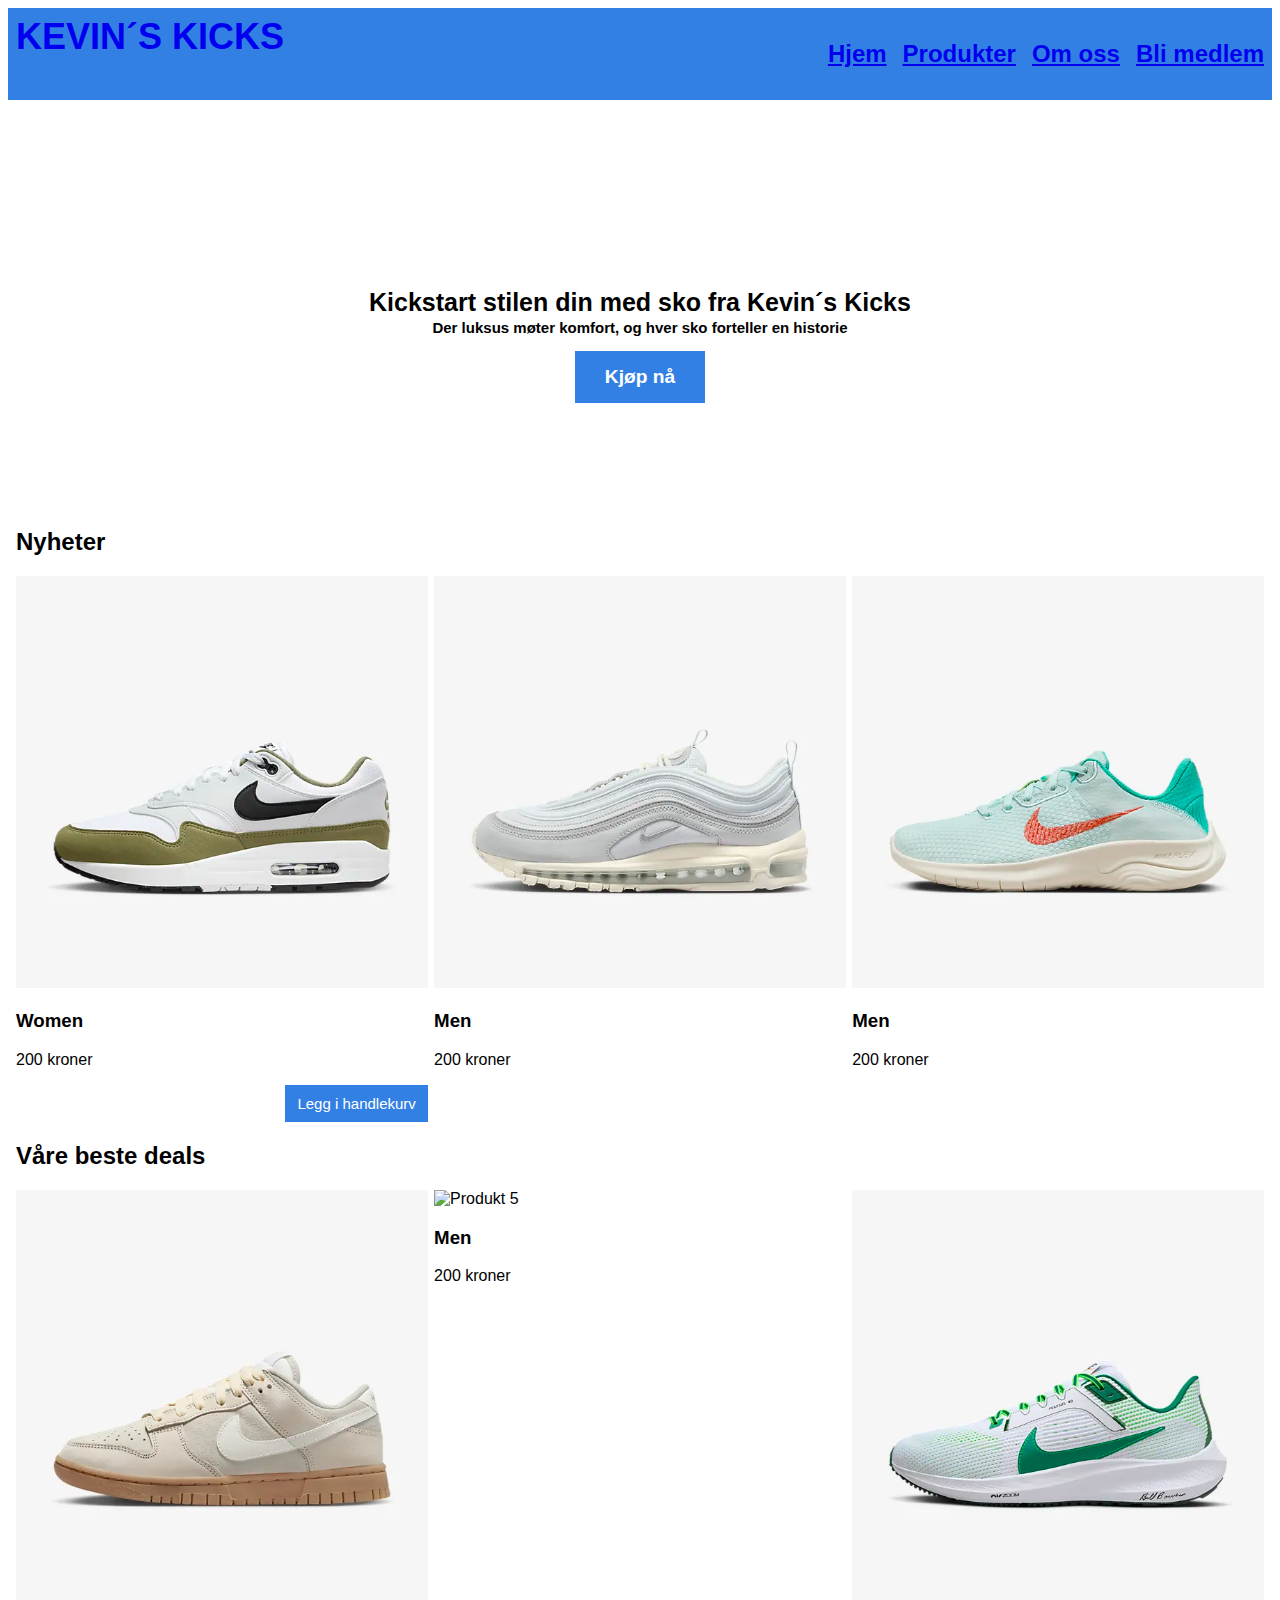
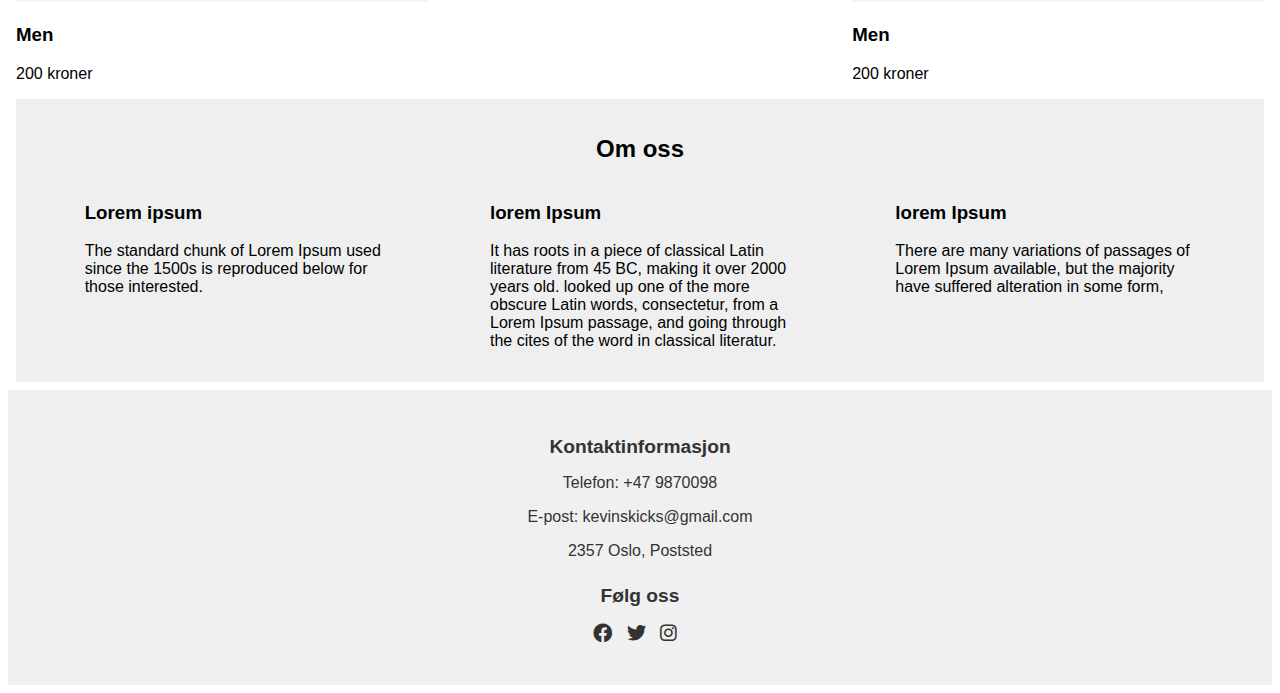
==== index.html @ 60a253ff "til nå" ====
<!DOCTYPE html>
<html lang="en">
    <head>
        <meta charset="UTF-8">
        <meta name="viewport" content="width=device-width, initial-scale=1.0">
        <link rel="stylesheet" href="https://necolas.github.io/normalize.css/8.0.1/normalize.css" type="text/css">
        <link rel="stylesheet" href="css/style.css" type="text/css">
        <link href="css/font/css/fontawesome.css" rel="stylesheet">
        <link href="css/font/css/brands.css" rel="stylesheet">
        <link href="css/font/css/solid.css" rel="stylesheet">
        <link rel="stylesheet" href="css/style.css" type="text/css">

        <title>KEVIN´S KICKS</title>
    </head>
    <body>
        <div id="grid-container">
        <header>
            <nav>
                <a href="index.html" id="logo">KEVIN´S KICKS</a>
                <div>
                <i class="fa-solid fa-shopping-cart"></i>
                <i class="fa-solid fa-magnifying-glass"></i>
                <i id="ham" class="fa-solid fa-bars"></i>
                </div>
                <ul class="navbar">
                    <li><a href="index.html">Hjem</a></li>
                    <li><a href="products.html">Produkter</a></li>
                    <li><a href="#om-oss">Om oss</a></li>
                    <li><a href="påmeldingsside.html">Bli medlem</a></li>

                </ul>
            </nav>           
        </header>
        <main>
            <section class="banner">
                <h1>Kickstart stilen din med sko fra Kevin´s Kicks</h1>
                <p> Der luksus møter komfort, og hver sko forteller en historie</p>
                <a href="products.html" class="shop-now-button">Kjøp nå</a>
            </section>
            <section class="default-flex">
                <h2>Nyheter</h2>
                <article>
                    <img src="img/grønnhvit.webp" alt="Produkt 1">
                    <h3>Women</h3>
                    <p>200 kroner</p>
                    <a href="#" id="add-to-cart">Legg i handlekurv</a>
                </article>
                <article>
                    <img src="img/hvitesko.webp" alt="Produkt 2">
                    <h3>Men</h3>
                    <p>200 kroner</p>
                </article>
                <article>
                    <img src="img/turkise sko.webp" alt="Produkt 3">
                    <h3>Men</h3>
                    <p>200 kroner</p>
                </article>
                <h2>Våre beste deals</h2>
                <article>
                    <img src="img/beigesko.webp" alt="Produkt 4">
                    <h3>Men</h3>
                    <p>200 kroner</p>
                </article>
                <article>
                    <img src="img/blåsko.webp" alt="Produkt 5">
                    <h3>Men</h3>
                    <p>200 kroner</p>
                </article>
                <article>
                    <img src="img/grønnhvitesko.webp" alt="Produkt 6">
                    <h3>Men</h3>
                    <p>200 kroner</p>
                </article>
             </section>
                <section id="om-oss">
                <h2>Om oss</h2>
                <article>
                    <h3>Lorem ipsum</h3>
                    <p>The standard chunk of Lorem Ipsum used since the 1500s is reproduced below for those interested. </p>
                </article>
                <article>
                    <h3>lorem Ipsum</h3>
                    <p> It has roots in a piece of classical Latin literature from 45 BC, making it over 2000 years old. looked up one of the more obscure Latin words, consectetur, from a Lorem Ipsum passage, and going through the cites of the word in classical literatur. </p>
                </article>
                <article>
                    <h3>lorem Ipsum</h3>
                    <p>There are many variations of passages of Lorem Ipsum available, but the majority have suffered alteration in some form,</p>                
                </article>
             </section>

        </main>
        <footer>
            <section>
                <h4>Kontaktinformasjon</h4>
                <p>Telefon: +47 9870098</p>
                <p>E-post: kevinskicks@gmail.com</p>
                <p>2357 Oslo, Poststed</p>
            </section>
            <section>
                <h4>Følg oss</h4>
                <ul class="social-media-icons">
                    <li><a href="#" target="#"><i class="fab fa-facebook"></i></a></li>
                    <li><a href="#" target="#"><i class="fab fa-twitter"></i></a></li>
                    <li><a href="#" target="#"><i class="fab fa-instagram"></i></a></li>
                </ul>
            </section>
        
        </footer>
        </div> 
        <script>
            let x= document.querySelector(".navbar")

            document.getElementById("ham").addEventListener("click", (e) =>{
                if (x.className =="navbar"){
                    x.className += " responsive";
                } else { 
                    x.className = "navbar"
                }
            })

          
        </script>
    </body>
</html>
---- css/style.css ----
body{
    font-family: Arial, Helvetica, sans-serif;
    background-color: #ffffff;

}

#grid-container{
    display: grid;
    grid-template-areas: "header" "main" "footer";
}

header, main, footer{
    padding: 0.5rem;
}

header{
    font-size: 1.5rem;
    font-weight: 600;
    grid-area: header;
    background-color: #3380e4;
    
}

header nav{
    display: flex;
    justify-content: space-between;
    position: relative;
}

header nav div{
    display: flex;
    gap: 1rem;
}


.banner {
    padding: 0rem;
    color:black;
    font-weight: bolder;
    text-align: center;
    padding: 50px;
    background-image: url("/Users/kevinvu/Library/CloudStorage/OneDrive-ØstfoldUniversityCollege/WEBUTVIKLING 2023/OBLIG3/img/blueshoespattern.jpeg");
    /* Bilde er hentet fra: https://www.freepik.com/premium-vector/shoes-pattern-colored-sport-sneakers-collection-textile-design-project-decent-vector-seamless-background-with-sneakers-active-lifestyle_35323885.htm#page=5&query=shoe%20backgorund&position=7&from_view=search&track=ais */
    height: 300px;
}

.banner h1 {
    font-size: 30px;
    margin-bottom: 1px;
    margin-top: 70px;

}

.banner p {
    font-size: 20px;
    margin-top: 1.5px;
    margin-bottom: 15px;
}

.shop-now-button {
    padding: 12px 24px;
    font-size: 16px;
    display: inline-block;
    padding: 15px 30px;
    font-size: 1.2em;
    text-decoration: none;
    background-color: #3380e4;
    color: white;
}
   
#logo{
    text-decoration: none;
    font-size: 150%;
    display: inline-block;

}

.navbar{
    text-decoration: none;
    display: none;

}

.responsive{
    display: flex;
    flex-direction: column;
    position: absolute;
    background-color: #3380e4;
    margin: 0;
    padding: 0;
    top: 40px;
    width: 100%;
    list-style: none;
}

.responsive a{
    color: white;
    display: inline-block;
    padding: 1rem;
    text-decoration: none;

}

.flex-section {
    margin-bottom: 20px; 
}

main{
    grid-area: main;
}
main section img{
    width: 100%;
}

footer{
    grid-area: footer;
}

#om-oss {
    display: flex;
    flex-direction: row;
    flex-wrap: wrap;
    background-color: #efefef;
    padding: 1rem;
    justify-content: space-around;
}

#om-oss h2 {
    width: 100%;
    text-align: center;
}

#om-oss article {
    max-width: 300px;
    width: 100%;
    min-width: 200px;
}

@media only screen and (min-width: 600px){
    #grid-container{
        grid-template-areas: "header header header" ". main . " ". footer footer footer";
    }
    .navbar{
        display: flex;
        flex-direction: row;
        gap: 1rem;
        list-style: none;
    }

    #ham, .fa-magnifying-glass, .fa-shopping-cart{
        display: none;
    }

    .banner h1 {
        font-size: 25px;
        margin-top: 130px;
    }

    .banner p {
        font-size: 15px;
    }

    /* tror ikke denne flex gjør noe
    .flex-section{
        display: flex;
        flex-direction: row;
        justify-content: space-between;
    }

    .flex-section img{
        width: 25%;
        padding-right: 10px;
    }
    
    .flex-section section{
        padding: 1rem;
        width: 40%;
        align-self: center;
    } */

}

.main_image{
        width: 500px;
        position: center;
        left: 20px;
        top: 50px;
}

footer {
    background-color: #f0f0f0;
    padding: 20px;
    text-align: center;
    color: #333;
}

footer section {
    margin-bottom: 20px;
}

footer h4 {
    font-size: 1.2em;
    margin-bottom: 10px;
}

footer nav ul {
    list-style: none;
    padding: 0;
}

footer nav ul li {
    display: inline;
    margin-right: 10px;
}


footer .social-media-icons {
    list-style: none;
    padding: 0;
}

footer .social-media-icons li {
    display: inline;
    margin-right: 10px;
}

footer .social-media-icons li a {
    text-decoration: none;
    color: #333;
    font-size: 1.2em;
}

footer .social-media-icons li a:hover {
    color: #555;
}


/* Produksiden*/
.filter-sort-container {
    display: flex;
    justify-content: flex-end; /* Plasser til høyre */
    margin: 10px; /* Juster etter behov */

}

.filter-button, .sort-button {
    padding: 10px 20px;
    margin-left: 10px;
    font-size: 14px;
    cursor: pointer;
    background-color: #3380e4;
    color: white; 
    border: none
}

#add-to-cart {
    display: inline-block;
    padding: 10px 12px;
    background-color: #3380e4;
    color: #fff;
    text-decoration: none;
    font-size: 15px; 
    float: right;
}

.default-flex {
    display: flex;
    flex-wrap: wrap;
    justify-content: space-between;
}

.default-flex h2 {
    flex-basis: 100%;
}

.default-flex article {
    flex-basis: 33%;
    min-width: 300px;
}

.default-flex article img {
    width: 100%;

}


/* Styler en svart knapp */
.blue-btn {
    display: inline-block;
    padding: 1rem;
    text-decoration: none;
    background: #3380e4;
    color: #fff;
    font-weight: bold;
}


.member-text {
    display: flex;
    flex-direction: column;
    align-items: center;
    justify-content: center;
    text-align: center; /* For å sentrere tekst horisontalt */
    height: 25%;

}
---- css/font/css/brands.css ----
/*!
 * Font Awesome Free 6.4.2 by @fontawesome - https://fontawesome.com
 * License - https://fontawesome.com/license/free (Icons: CC BY 4.0, Fonts: SIL OFL 1.1, Code: MIT License)
 * Copyright 2023 Fonticons, Inc.
 */
:root, :host {
  --fa-style-family-brands: 'Font Awesome 6 Brands';
  --fa-font-brands: normal 400 1em/1 'Font Awesome 6 Brands'; }

@font-face {
  font-family: 'Font Awesome 6 Brands';
  font-style: normal;
  font-weight: 400;
  font-display: block;
  src: url("../webfonts/fa-brands-400.woff2") format("woff2"), url("../webfonts/fa-brands-400.ttf") format("truetype"); }

.fab,
.fa-brands {
  font-weight: 400; }

.fa-monero:before {
  content: "\f3d0"; }

.fa-hooli:before {
  content: "\f427"; }

.fa-yelp:before {
  content: "\f1e9"; }

.fa-cc-visa:before {
  content: "\f1f0"; }

.fa-lastfm:before {
  content: "\f202"; }

.fa-shopware:before {
  content: "\f5b5"; }

.fa-creative-commons-nc:before {
  content: "\f4e8"; }

.fa-aws:before {
  content: "\f375"; }

.fa-redhat:before {
  content: "\f7bc"; }

.fa-yoast:before {
  content: "\f2b1"; }

.fa-cloudflare:before {
  content: "\e07d"; }

.fa-ups:before {
  content: "\f7e0"; }

.fa-wpexplorer:before {
  content: "\f2de"; }

.fa-dyalog:before {
  content: "\f399"; }

.fa-bity:before {
  content: "\f37a"; }

.fa-stackpath:before {
  content: "\f842"; }

.fa-buysellads:before {
  content: "\f20d"; }

.fa-first-order:before {
  content: "\f2b0"; }

.fa-modx:before {
  content: "\f285"; }

.fa-guilded:before {
  content: "\e07e"; }

.fa-vnv:before {
  content: "\f40b"; }

.fa-square-js:before {
  content: "\f3b9"; }

.fa-js-square:before {
  content: "\f3b9"; }

.fa-microsoft:before {
  content: "\f3ca"; }

.fa-qq:before {
  content: "\f1d6"; }

.fa-orcid:before {
  content: "\f8d2"; }

.fa-java:before {
  content: "\f4e4"; }

.fa-invision:before {
  content: "\f7b0"; }

.fa-creative-commons-pd-alt:before {
  content: "\f4ed"; }

.fa-centercode:before {
  content: "\f380"; }

.fa-glide-g:before {
  content: "\f2a6"; }

.fa-drupal:before {
  content: "\f1a9"; }

.fa-hire-a-helper:before {
  content: "\f3b0"; }

.fa-creative-commons-by:before {
  content: "\f4e7"; }

.fa-unity:before {
  content: "\e049"; }

.fa-whmcs:before {
  content: "\f40d"; }

.fa-rocketchat:before {
  content: "\f3e8"; }

.fa-vk:before {
  content: "\f189"; }

.fa-untappd:before {
  content: "\f405"; }

.fa-mailchimp:before {
  content: "\f59e"; }

.fa-css3-alt:before {
  content: "\f38b"; }

.fa-square-reddit:before {
  content: "\f1a2"; }

.fa-reddit-square:before {
  content: "\f1a2"; }

.fa-vimeo-v:before {
  content: "\f27d"; }

.fa-contao:before {
  content: "\f26d"; }

.fa-square-font-awesome:before {
  content: "\e5ad"; }

.fa-deskpro:before {
  content: "\f38f"; }

.fa-sistrix:before {
  content: "\f3ee"; }

.fa-square-instagram:before {
  content: "\e055"; }

.fa-instagram-square:before {
  content: "\e055"; }

.fa-battle-net:before {
  content: "\f835"; }

.fa-the-red-yeti:before {
  content: "\f69d"; }

.fa-square-hacker-news:before {
  content: "\f3af"; }

.fa-hacker-news-square:before {
  content: "\f3af"; }

.fa-edge:before {
  content: "\f282"; }

.fa-threads:before {
  content: "\e618"; }

.fa-napster:before {
  content: "\f3d2"; }

.fa-square-snapchat:before {
  content: "\f2ad"; }

.fa-snapchat-square:before {
  content: "\f2ad"; }

.fa-google-plus-g:before {
  content: "\f0d5"; }

.fa-artstation:before {
  content: "\f77a"; }

.fa-markdown:before {
  content: "\f60f"; }

.fa-sourcetree:before {
  content: "\f7d3"; }

.fa-google-plus:before {
  content: "\f2b3"; }

.fa-diaspora:before {
  content: "\f791"; }

.fa-foursquare:before {
  content: "\f180"; }

.fa-stack-overflow:before {
  content: "\f16c"; }

.fa-github-alt:before {
  content: "\f113"; }

.fa-phoenix-squadron:before {
  content: "\f511"; }

.fa-pagelines:before {
  content: "\f18c"; }

.fa-algolia:before {
  content: "\f36c"; }

.fa-red-river:before {
  content: "\f3e3"; }

.fa-creative-commons-sa:before {
  content: "\f4ef"; }

.fa-safari:before {
  content: "\f267"; }

.fa-google:before {
  content: "\f1a0"; }

.fa-square-font-awesome-stroke:before {
  content: "\f35c"; }

.fa-font-awesome-alt:before {
  content: "\f35c"; }

.fa-atlassian:before {
  content: "\f77b"; }

.fa-linkedin-in:before {
  content: "\f0e1"; }

.fa-digital-ocean:before {
  content: "\f391"; }

.fa-nimblr:before {
  content: "\f5a8"; }

.fa-chromecast:before {
  content: "\f838"; }

.fa-evernote:before {
  content: "\f839"; }

.fa-hacker-news:before {
  content: "\f1d4"; }

.fa-creative-commons-sampling:before {
  content: "\f4f0"; }

.fa-adversal:before {
  content: "\f36a"; }

.fa-creative-commons:before {
  content: "\f25e"; }

.fa-watchman-monitoring:before {
  content: "\e087"; }

.fa-fonticons:before {
  content: "\f280"; }

.fa-weixin:before {
  content: "\f1d7"; }

.fa-shirtsinbulk:before {
  content: "\f214"; }

.fa-codepen:before {
  content: "\f1cb"; }

.fa-git-alt:before {
  content: "\f841"; }

.fa-lyft:before {
  content: "\f3c3"; }

.fa-rev:before {
  content: "\f5b2"; }

.fa-windows:before {
  content: "\f17a"; }

.fa-wizards-of-the-coast:before {
  content: "\f730"; }

.fa-square-viadeo:before {
  content: "\f2aa"; }

.fa-viadeo-square:before {
  content: "\f2aa"; }

.fa-meetup:before {
  content: "\f2e0"; }

.fa-centos:before {
  content: "\f789"; }

.fa-adn:before {
  content: "\f170"; }

.fa-cloudsmith:before {
  content: "\f384"; }

.fa-pied-piper-alt:before {
  content: "\f1a8"; }

.fa-square-dribbble:before {
  content: "\f397"; }

.fa-dribbble-square:before {
  content: "\f397"; }

.fa-codiepie:before {
  content: "\f284"; }

.fa-node:before {
  content: "\f419"; }

.fa-mix:before {
  content: "\f3cb"; }

.fa-steam:before {
  content: "\f1b6"; }

.fa-cc-apple-pay:before {
  content: "\f416"; }

.fa-scribd:before {
  content: "\f28a"; }

.fa-debian:before {
  content: "\e60b"; }

.fa-openid:before {
  content: "\f19b"; }

.fa-instalod:before {
  content: "\e081"; }

.fa-expeditedssl:before {
  content: "\f23e"; }

.fa-sellcast:before {
  content: "\f2da"; }

.fa-square-twitter:before {
  content: "\f081"; }

.fa-twitter-square:before {
  content: "\f081"; }

.fa-r-project:before {
  content: "\f4f7"; }

.fa-delicious:before {
  content: "\f1a5"; }

.fa-freebsd:before {
  content: "\f3a4"; }

.fa-vuejs:before {
  content: "\f41f"; }

.fa-accusoft:before {
  content: "\f369"; }

.fa-ioxhost:before {
  content: "\f208"; }

.fa-fonticons-fi:before {
  content: "\f3a2"; }

.fa-app-store:before {
  content: "\f36f"; }

.fa-cc-mastercard:before {
  content: "\f1f1"; }

.fa-itunes-note:before {
  content: "\f3b5"; }

.fa-golang:before {
  content: "\e40f"; }

.fa-kickstarter:before {
  content: "\f3bb"; }

.fa-grav:before {
  content: "\f2d6"; }

.fa-weibo:before {
  content: "\f18a"; }

.fa-uncharted:before {
  content: "\e084"; }

.fa-firstdraft:before {
  content: "\f3a1"; }

.fa-square-youtube:before {
  content: "\f431"; }

.fa-youtube-square:before {
  content: "\f431"; }

.fa-wikipedia-w:before {
  content: "\f266"; }

.fa-wpressr:before {
  content: "\f3e4"; }

.fa-rendact:before {
  content: "\f3e4"; }

.fa-angellist:before {
  content: "\f209"; }

.fa-galactic-republic:before {
  content: "\f50c"; }

.fa-nfc-directional:before {
  content: "\e530"; }

.fa-skype:before {
  content: "\f17e"; }

.fa-joget:before {
  content: "\f3b7"; }

.fa-fedora:before {
  content: "\f798"; }

.fa-stripe-s:before {
  content: "\f42a"; }

.fa-meta:before {
  content: "\e49b"; }

.fa-laravel:before {
  content: "\f3bd"; }

.fa-hotjar:before {
  content: "\f3b1"; }

.fa-bluetooth-b:before {
  content: "\f294"; }

.fa-sticker-mule:before {
  content: "\f3f7"; }

.fa-creative-commons-zero:before {
  content: "\f4f3"; }

.fa-hips:before {
  content: "\f452"; }

.fa-behance:before {
  content: "\f1b4"; }

.fa-reddit:before {
  content: "\f1a1"; }

.fa-discord:before {
  content: "\f392"; }

.fa-chrome:before {
  content: "\f268"; }

.fa-app-store-ios:before {
  content: "\f370"; }

.fa-cc-discover:before {
  content: "\f1f2"; }

.fa-wpbeginner:before {
  content: "\f297"; }

.fa-confluence:before {
  content: "\f78d"; }

.fa-mdb:before {
  content: "\f8ca"; }

.fa-dochub:before {
  content: "\f394"; }

.fa-accessible-icon:before {
  content: "\f368"; }

.fa-ebay:before {
  content: "\f4f4"; }

.fa-amazon:before {
  content: "\f270"; }

.fa-unsplash:before {
  content: "\e07c"; }

.fa-yarn:before {
  content: "\f7e3"; }

.fa-square-steam:before {
  content: "\f1b7"; }

.fa-steam-square:before {
  content: "\f1b7"; }

.fa-500px:before {
  content: "\f26e"; }

.fa-square-vimeo:before {
  content: "\f194"; }

.fa-vimeo-square:before {
  content: "\f194"; }

.fa-asymmetrik:before {
  content: "\f372"; }

.fa-font-awesome:before {
  content: "\f2b4"; }

.fa-font-awesome-flag:before {
  content: "\f2b4"; }

.fa-font-awesome-logo-full:before {
  content: "\f2b4"; }

.fa-gratipay:before {
  content: "\f184"; }

.fa-apple:before {
  content: "\f179"; }

.fa-hive:before {
  content: "\e07f"; }

.fa-gitkraken:before {
  content: "\f3a6"; }

.fa-keybase:before {
  content: "\f4f5"; }

.fa-apple-pay:before {
  content: "\f415"; }

.fa-padlet:before {
  content: "\e4a0"; }

.fa-amazon-pay:before {
  content: "\f42c"; }

.fa-square-github:before {
  content: "\f092"; }

.fa-github-square:before {
  content: "\f092"; }

.fa-stumbleupon:before {
  content: "\f1a4"; }

.fa-fedex:before {
  content: "\f797"; }

.fa-phoenix-framework:before {
  content: "\f3dc"; }

.fa-shopify:before {
  content: "\e057"; }

.fa-neos:before {
  content: "\f612"; }

.fa-square-threads:before {
  content: "\e619"; }

.fa-hackerrank:before {
  content: "\f5f7"; }

.fa-researchgate:before {
  content: "\f4f8"; }

.fa-swift:before {
  content: "\f8e1"; }

.fa-angular:before {
  content: "\f420"; }

.fa-speakap:before {
  content: "\f3f3"; }

.fa-angrycreative:before {
  content: "\f36e"; }

.fa-y-combinator:before {
  content: "\f23b"; }

.fa-empire:before {
  content: "\f1d1"; }

.fa-envira:before {
  content: "\f299"; }

.fa-square-gitlab:before {
  content: "\e5ae"; }

.fa-gitlab-square:before {
  content: "\e5ae"; }

.fa-studiovinari:before {
  content: "\f3f8"; }

.fa-pied-piper:before {
  content: "\f2ae"; }

.fa-wordpress:before {
  content: "\f19a"; }

.fa-product-hunt:before {
  content: "\f288"; }

.fa-firefox:before {
  content: "\f269"; }

.fa-linode:before {
  content: "\f2b8"; }

.fa-goodreads:before {
  content: "\f3a8"; }

.fa-square-odnoklassniki:before {
  content: "\f264"; }

.fa-odnoklassniki-square:before {
  content: "\f264"; }

.fa-jsfiddle:before {
  content: "\f1cc"; }

.fa-sith:before {
  content: "\f512"; }

.fa-themeisle:before {
  content: "\f2b2"; }

.fa-page4:before {
  content: "\f3d7"; }

.fa-hashnode:before {
  content: "\e499"; }

.fa-react:before {
  content: "\f41b"; }

.fa-cc-paypal:before {
  content: "\f1f4"; }

.fa-squarespace:before {
  content: "\f5be"; }

.fa-cc-stripe:before {
  content: "\f1f5"; }

.fa-creative-commons-share:before {
  content: "\f4f2"; }

.fa-bitcoin:before {
  content: "\f379"; }

.fa-keycdn:before {
  content: "\f3ba"; }

.fa-opera:before {
  content: "\f26a"; }

.fa-itch-io:before {
  content: "\f83a"; }

.fa-umbraco:before {
  content: "\f8e8"; }

.fa-galactic-senate:before {
  content: "\f50d"; }

.fa-ubuntu:before {
  content: "\f7df"; }

.fa-draft2digital:before {
  content: "\f396"; }

.fa-stripe:before {
  content: "\f429"; }

.fa-houzz:before {
  content: "\f27c"; }

.fa-gg:before {
  content: "\f260"; }

.fa-dhl:before {
  content: "\f790"; }

.fa-square-pinterest:before {
  content: "\f0d3"; }

.fa-pinterest-square:before {
  content: "\f0d3"; }

.fa-xing:before {
  content: "\f168"; }

.fa-blackberry:before {
  content: "\f37b"; }

.fa-creative-commons-pd:before {
  content: "\f4ec"; }

.fa-playstation:before {
  content: "\f3df"; }

.fa-quinscape:before {
  content: "\f459"; }

.fa-less:before {
  content: "\f41d"; }

.fa-blogger-b:before {
  content: "\f37d"; }

.fa-opencart:before {
  content: "\f23d"; }

.fa-vine:before {
  content: "\f1ca"; }

.fa-paypal:before {
  content: "\f1ed"; }

.fa-gitlab:before {
  content: "\f296"; }

.fa-typo3:before {
  content: "\f42b"; }

.fa-reddit-alien:before {
  content: "\f281"; }

.fa-yahoo:before {
  content: "\f19e"; }

.fa-dailymotion:before {
  content: "\e052"; }

.fa-affiliatetheme:before {
  content: "\f36b"; }

.fa-pied-piper-pp:before {
  content: "\f1a7"; }

.fa-bootstrap:before {
  content: "\f836"; }

.fa-odnoklassniki:before {
  content: "\f263"; }

.fa-nfc-symbol:before {
  content: "\e531"; }

.fa-ethereum:before {
  content: "\f42e"; }

.fa-speaker-deck:before {
  content: "\f83c"; }

.fa-creative-commons-nc-eu:before {
  content: "\f4e9"; }

.fa-patreon:before {
  content: "\f3d9"; }

.fa-avianex:before {
  content: "\f374"; }

.fa-ello:before {
  content: "\f5f1"; }

.fa-gofore:before {
  content: "\f3a7"; }

.fa-bimobject:before {
  content: "\f378"; }

.fa-facebook-f:before {
  content: "\f39e"; }

.fa-square-google-plus:before {
  content: "\f0d4"; }

.fa-google-plus-square:before {
  content: "\f0d4"; }

.fa-mandalorian:before {
  content: "\f50f"; }

.fa-first-order-alt:before {
  content: "\f50a"; }

.fa-osi:before {
  content: "\f41a"; }

.fa-google-wallet:before {
  content: "\f1ee"; }

.fa-d-and-d-beyond:before {
  content: "\f6ca"; }

.fa-periscope:before {
  content: "\f3da"; }

.fa-fulcrum:before {
  content: "\f50b"; }

.fa-cloudscale:before {
  content: "\f383"; }

.fa-forumbee:before {
  content: "\f211"; }

.fa-mizuni:before {
  content: "\f3cc"; }

.fa-schlix:before {
  content: "\f3ea"; }

.fa-square-xing:before {
  content: "\f169"; }

.fa-xing-square:before {
  content: "\f169"; }

.fa-bandcamp:before {
  content: "\f2d5"; }

.fa-wpforms:before {
  content: "\f298"; }

.fa-cloudversify:before {
  content: "\f385"; }

.fa-usps:before {
  content: "\f7e1"; }

.fa-megaport:before {
  content: "\f5a3"; }

.fa-magento:before {
  content: "\f3c4"; }

.fa-spotify:before {
  content: "\f1bc"; }

.fa-optin-monster:before {
  content: "\f23c"; }

.fa-fly:before {
  content: "\f417"; }

.fa-aviato:before {
  content: "\f421"; }

.fa-itunes:before {
  content: "\f3b4"; }

.fa-cuttlefish:before {
  content: "\f38c"; }

.fa-blogger:before {
  content: "\f37c"; }

.fa-flickr:before {
  content: "\f16e"; }

.fa-viber:before {
  content: "\f409"; }

.fa-soundcloud:before {
  content: "\f1be"; }

.fa-digg:before {
  content: "\f1a6"; }

.fa-tencent-weibo:before {
  content: "\f1d5"; }

.fa-symfony:before {
  content: "\f83d"; }

.fa-maxcdn:before {
  content: "\f136"; }

.fa-etsy:before {
  content: "\f2d7"; }

.fa-facebook-messenger:before {
  content: "\f39f"; }

.fa-audible:before {
  content: "\f373"; }

.fa-think-peaks:before {
  content: "\f731"; }

.fa-bilibili:before {
  content: "\e3d9"; }

.fa-erlang:before {
  content: "\f39d"; }

.fa-x-twitter:before {
  content: "\e61b"; }

.fa-cotton-bureau:before {
  content: "\f89e"; }

.fa-dashcube:before {
  content: "\f210"; }

.fa-42-group:before {
  content: "\e080"; }

.fa-innosoft:before {
  content: "\e080"; }

.fa-stack-exchange:before {
  content: "\f18d"; }

.fa-elementor:before {
  content: "\f430"; }

.fa-square-pied-piper:before {
  content: "\e01e"; }

.fa-pied-piper-square:before {
  content: "\e01e"; }

.fa-creative-commons-nd:before {
  content: "\f4eb"; }

.fa-palfed:before {
  content: "\f3d8"; }

.fa-superpowers:before {
  content: "\f2dd"; }

.fa-resolving:before {
  content: "\f3e7"; }

.fa-xbox:before {
  content: "\f412"; }

.fa-searchengin:before {
  content: "\f3eb"; }

.fa-tiktok:before {
  content: "\e07b"; }

.fa-square-facebook:before {
  content: "\f082"; }

.fa-facebook-square:before {
  content: "\f082"; }

.fa-renren:before {
  content: "\f18b"; }

.fa-linux:before {
  content: "\f17c"; }

.fa-glide:before {
  content: "\f2a5"; }

.fa-linkedin:before {
  content: "\f08c"; }

.fa-hubspot:before {
  content: "\f3b2"; }

.fa-deploydog:before {
  content: "\f38e"; }

.fa-twitch:before {
  content: "\f1e8"; }

.fa-ravelry:before {
  content: "\f2d9"; }

.fa-mixer:before {
  content: "\e056"; }

.fa-square-lastfm:before {
  content: "\f203"; }

.fa-lastfm-square:before {
  content: "\f203"; }

.fa-vimeo:before {
  content: "\f40a"; }

.fa-mendeley:before {
  content: "\f7b3"; }

.fa-uniregistry:before {
  content: "\f404"; }

.fa-figma:before {
  content: "\f799"; }

.fa-creative-commons-remix:before {
  content: "\f4ee"; }

.fa-cc-amazon-pay:before {
  content: "\f42d"; }

.fa-dropbox:before {
  content: "\f16b"; }

.fa-instagram:before {
  content: "\f16d"; }

.fa-cmplid:before {
  content: "\e360"; }

.fa-facebook:before {
  content: "\f09a"; }

.fa-gripfire:before {
  content: "\f3ac"; }

.fa-jedi-order:before {
  content: "\f50e"; }

.fa-uikit:before {
  content: "\f403"; }

.fa-fort-awesome-alt:before {
  content: "\f3a3"; }

.fa-phabricator:before {
  content: "\f3db"; }

.fa-ussunnah:before {
  content: "\f407"; }

.fa-earlybirds:before {
  content: "\f39a"; }

.fa-trade-federation:before {
  content: "\f513"; }

.fa-autoprefixer:before {
  content: "\f41c"; }

.fa-whatsapp:before {
  content: "\f232"; }

.fa-slideshare:before {
  content: "\f1e7"; }

.fa-google-play:before {
  content: "\f3ab"; }

.fa-viadeo:before {
  content: "\f2a9"; }

.fa-line:before {
  content: "\f3c0"; }

.fa-google-drive:before {
  content: "\f3aa"; }

.fa-servicestack:before {
  content: "\f3ec"; }

.fa-simplybuilt:before {
  content: "\f215"; }

.fa-bitbucket:before {
  content: "\f171"; }

.fa-imdb:before {
  content: "\f2d8"; }

.fa-deezer:before {
  content: "\e077"; }

.fa-raspberry-pi:before {
  content: "\f7bb"; }

.fa-jira:before {
  content: "\f7b1"; }

.fa-docker:before {
  content: "\f395"; }

.fa-screenpal:before {
  content: "\e570"; }

.fa-bluetooth:before {
  content: "\f293"; }

.fa-gitter:before {
  content: "\f426"; }

.fa-d-and-d:before {
  content: "\f38d"; }

.fa-microblog:before {
  content: "\e01a"; }

.fa-cc-diners-club:before {
  content: "\f24c"; }

.fa-gg-circle:before {
  content: "\f261"; }

.fa-pied-piper-hat:before {
  content: "\f4e5"; }

.fa-kickstarter-k:before {
  content: "\f3bc"; }

.fa-yandex:before {
  content: "\f413"; }

.fa-readme:before {
  content: "\f4d5"; }

.fa-html5:before {
  content: "\f13b"; }

.fa-sellsy:before {
  content: "\f213"; }

.fa-sass:before {
  content: "\f41e"; }

.fa-wirsindhandwerk:before {
  content: "\e2d0"; }

.fa-wsh:before {
  content: "\e2d0"; }

.fa-buromobelexperte:before {
  content: "\f37f"; }

.fa-salesforce:before {
  content: "\f83b"; }

.fa-octopus-deploy:before {
  content: "\e082"; }

.fa-medapps:before {
  content: "\f3c6"; }

.fa-ns8:before {
  content: "\f3d5"; }

.fa-pinterest-p:before {
  content: "\f231"; }

.fa-apper:before {
  content: "\f371"; }

.fa-fort-awesome:before {
  content: "\f286"; }

.fa-waze:before {
  content: "\f83f"; }

.fa-cc-jcb:before {
  content: "\f24b"; }

.fa-snapchat:before {
  content: "\f2ab"; }

.fa-snapchat-ghost:before {
  content: "\f2ab"; }

.fa-fantasy-flight-games:before {
  content: "\f6dc"; }

.fa-rust:before {
  content: "\e07a"; }

.fa-wix:before {
  content: "\f5cf"; }

.fa-square-behance:before {
  content: "\f1b5"; }

.fa-behance-square:before {
  content: "\f1b5"; }

.fa-supple:before {
  content: "\f3f9"; }

.fa-rebel:before {
  content: "\f1d0"; }

.fa-css3:before {
  content: "\f13c"; }

.fa-staylinked:before {
  content: "\f3f5"; }

.fa-kaggle:before {
  content: "\f5fa"; }

.fa-space-awesome:before {
  content: "\e5ac"; }

.fa-deviantart:before {
  content: "\f1bd"; }

.fa-cpanel:before {
  content: "\f388"; }

.fa-goodreads-g:before {
  content: "\f3a9"; }

.fa-square-git:before {
  content: "\f1d2"; }

.fa-git-square:before {
  content: "\f1d2"; }

.fa-square-tumblr:before {
  content: "\f174"; }

.fa-tumblr-square:before {
  content: "\f174"; }

.fa-trello:before {
  content: "\f181"; }

.fa-creative-commons-nc-jp:before {
  content: "\f4ea"; }

.fa-get-pocket:before {
  content: "\f265"; }

.fa-perbyte:before {
  content: "\e083"; }

.fa-grunt:before {
  content: "\f3ad"; }

.fa-weebly:before {
  content: "\f5cc"; }

.fa-connectdevelop:before {
  content: "\f20e"; }

.fa-leanpub:before {
  content: "\f212"; }

.fa-black-tie:before {
  content: "\f27e"; }

.fa-themeco:before {
  content: "\f5c6"; }

.fa-python:before {
  content: "\f3e2"; }

.fa-android:before {
  content: "\f17b"; }

.fa-bots:before {
  content: "\e340"; }

.fa-free-code-camp:before {
  content: "\f2c5"; }

.fa-hornbill:before {
  content: "\f592"; }

.fa-js:before {
  content: "\f3b8"; }

.fa-ideal:before {
  content: "\e013"; }

.fa-git:before {
  content: "\f1d3"; }

.fa-dev:before {
  content: "\f6cc"; }

.fa-sketch:before {
  content: "\f7c6"; }

.fa-yandex-international:before {
  content: "\f414"; }

.fa-cc-amex:before {
  content: "\f1f3"; }

.fa-uber:before {
  content: "\f402"; }

.fa-github:before {
  content: "\f09b"; }

.fa-php:before {
  content: "\f457"; }

.fa-alipay:before {
  content: "\f642"; }

.fa-youtube:before {
  content: "\f167"; }

.fa-skyatlas:before {
  content: "\f216"; }

.fa-firefox-browser:before {
  content: "\e007"; }

.fa-replyd:before {
  content: "\f3e6"; }

.fa-suse:before {
  content: "\f7d6"; }

.fa-jenkins:before {
  content: "\f3b6"; }

.fa-twitter:before {
  content: "\f099"; }

.fa-rockrms:before {
  content: "\f3e9"; }

.fa-pinterest:before {
  content: "\f0d2"; }

.fa-buffer:before {
  content: "\f837"; }

.fa-npm:before {
  content: "\f3d4"; }

.fa-yammer:before {
  content: "\f840"; }

.fa-btc:before {
  content: "\f15a"; }

.fa-dribbble:before {
  content: "\f17d"; }

.fa-stumbleupon-circle:before {
  content: "\f1a3"; }

.fa-internet-explorer:before {
  content: "\f26b"; }

.fa-stubber:before {
  content: "\e5c7"; }

.fa-telegram:before {
  content: "\f2c6"; }

.fa-telegram-plane:before {
  content: "\f2c6"; }

.fa-old-republic:before {
  content: "\f510"; }

.fa-odysee:before {
  content: "\e5c6"; }

.fa-square-whatsapp:before {
  content: "\f40c"; }

.fa-whatsapp-square:before {
  content: "\f40c"; }

.fa-node-js:before {
  content: "\f3d3"; }

.fa-edge-legacy:before {
  content: "\e078"; }

.fa-slack:before {
  content: "\f198"; }

.fa-slack-hash:before {
  content: "\f198"; }

.fa-medrt:before {
  content: "\f3c8"; }

.fa-usb:before {
  content: "\f287"; }

.fa-tumblr:before {
  content: "\f173"; }

.fa-vaadin:before {
  content: "\f408"; }

.fa-quora:before {
  content: "\f2c4"; }

.fa-square-x-twitter:before {
  content: "\e61a"; }

.fa-reacteurope:before {
  content: "\f75d"; }

.fa-medium:before {
  content: "\f23a"; }

.fa-medium-m:before {
  content: "\f23a"; }

.fa-amilia:before {
  content: "\f36d"; }

.fa-mixcloud:before {
  content: "\f289"; }

.fa-flipboard:before {
  content: "\f44d"; }

.fa-viacoin:before {
  content: "\f237"; }

.fa-critical-role:before {
  content: "\f6c9"; }

.fa-sitrox:before {
  content: "\e44a"; }

.fa-discourse:before {
  content: "\f393"; }

.fa-joomla:before {
  content: "\f1aa"; }

.fa-mastodon:before {
  content: "\f4f6"; }

.fa-airbnb:before {
  content: "\f834"; }

.fa-wolf-pack-battalion:before {
  content: "\f514"; }

.fa-buy-n-large:before {
  content: "\f8a6"; }

.fa-gulp:before {
  content: "\f3ae"; }

.fa-creative-commons-sampling-plus:before {
  content: "\f4f1"; }

.fa-strava:before {
  content: "\f428"; }

.fa-ember:before {
  content: "\f423"; }

.fa-canadian-maple-leaf:before {
  content: "\f785"; }

.fa-teamspeak:before {
  content: "\f4f9"; }

.fa-pushed:before {
  content: "\f3e1"; }

.fa-wordpress-simple:before {
  content: "\f411"; }

.fa-nutritionix:before {
  content: "\f3d6"; }

.fa-wodu:before {
  content: "\e088"; }

.fa-google-pay:before {
  content: "\e079"; }

.fa-intercom:before {
  content: "\f7af"; }

.fa-zhihu:before {
  content: "\f63f"; }

.fa-korvue:before {
  content: "\f42f"; }

.fa-pix:before {
  content: "\e43a"; }

.fa-steam-symbol:before {
  content: "\f3f6"; }
---- css/font/css/solid.css ----
/*!
 * Font Awesome Free 6.4.2 by @fontawesome - https://fontawesome.com
 * License - https://fontawesome.com/license/free (Icons: CC BY 4.0, Fonts: SIL OFL 1.1, Code: MIT License)
 * Copyright 2023 Fonticons, Inc.
 */
:root, :host {
  --fa-style-family-classic: 'Font Awesome 6 Free';
  --fa-font-solid: normal 900 1em/1 'Font Awesome 6 Free'; }

@font-face {
  font-family: 'Font Awesome 6 Free';
  font-style: normal;
  font-weight: 900;
  font-display: block;
  src: url("../webfonts/fa-solid-900.woff2") format("woff2"), url("../webfonts/fa-solid-900.ttf") format("truetype"); }

.fas,
.fa-solid {
  font-weight: 900; }
---- css/style.css ----
body{
    font-family: Arial, Helvetica, sans-serif;
    background-color: #ffffff;

}

#grid-container{
    display: grid;
    grid-template-areas: "header" "main" "footer";
}

header, main, footer{
    padding: 0.5rem;
}

header{
    font-size: 1.5rem;
    font-weight: 600;
    grid-area: header;
    background-color: #3380e4;
    
}

header nav{
    display: flex;
    justify-content: space-between;
    position: relative;
}

header nav div{
    display: flex;
    gap: 1rem;
}


.banner {
    padding: 0rem;
    color:black;
    font-weight: bolder;
    text-align: center;
    padding: 50px;
    background-image: url("/Users/kevinvu/Library/CloudStorage/OneDrive-ØstfoldUniversityCollege/WEBUTVIKLING 2023/OBLIG3/img/blueshoespattern.jpeg");
    /* Bilde er hentet fra: https://www.freepik.com/premium-vector/shoes-pattern-colored-sport-sneakers-collection-textile-design-project-decent-vector-seamless-background-with-sneakers-active-lifestyle_35323885.htm#page=5&query=shoe%20backgorund&position=7&from_view=search&track=ais */
    height: 300px;
}

.banner h1 {
    font-size: 30px;
    margin-bottom: 1px;
    margin-top: 70px;

}

.banner p {
    font-size: 20px;
    margin-top: 1.5px;
    margin-bottom: 15px;
}

.shop-now-button {
    padding: 12px 24px;
    font-size: 16px;
    display: inline-block;
    padding: 15px 30px;
    font-size: 1.2em;
    text-decoration: none;
    background-color: #3380e4;
    color: white;
}
   
#logo{
    text-decoration: none;
    font-size: 150%;
    display: inline-block;

}

.navbar{
    text-decoration: none;
    display: none;

}

.responsive{
    display: flex;
    flex-direction: column;
    position: absolute;
    background-color: #3380e4;
    margin: 0;
    padding: 0;
    top: 40px;
    width: 100%;
    list-style: none;
}

.responsive a{
    color: white;
    display: inline-block;
    padding: 1rem;
    text-decoration: none;

}

.flex-section {
    margin-bottom: 20px; 
}

main{
    grid-area: main;
}
main section img{
    width: 100%;
}

footer{
    grid-area: footer;
}

#om-oss {
    display: flex;
    flex-direction: row;
    flex-wrap: wrap;
    background-color: #efefef;
    padding: 1rem;
    justify-content: space-around;
}

#om-oss h2 {
    width: 100%;
    text-align: center;
}

#om-oss article {
    max-width: 300px;
    width: 100%;
    min-width: 200px;
}

@media only screen and (min-width: 600px){
    #grid-container{
        grid-template-areas: "header header header" ". main . " ". footer footer footer";
    }
    .navbar{
        display: flex;
        flex-direction: row;
        gap: 1rem;
        list-style: none;
    }

    #ham, .fa-magnifying-glass, .fa-shopping-cart{
        display: none;
    }

    .banner h1 {
        font-size: 25px;
        margin-top: 130px;
    }

    .banner p {
        font-size: 15px;
    }

    /* tror ikke denne flex gjør noe
    .flex-section{
        display: flex;
        flex-direction: row;
        justify-content: space-between;
    }

    .flex-section img{
        width: 25%;
        padding-right: 10px;
    }
    
    .flex-section section{
        padding: 1rem;
        width: 40%;
        align-self: center;
    } */

}

.main_image{
        width: 500px;
        position: center;
        left: 20px;
        top: 50px;
}

footer {
    background-color: #f0f0f0;
    padding: 20px;
    text-align: center;
    color: #333;
}

footer section {
    margin-bottom: 20px;
}

footer h4 {
    font-size: 1.2em;
    margin-bottom: 10px;
}

footer nav ul {
    list-style: none;
    padding: 0;
}

footer nav ul li {
    display: inline;
    margin-right: 10px;
}


footer .social-media-icons {
    list-style: none;
    padding: 0;
}

footer .social-media-icons li {
    display: inline;
    margin-right: 10px;
}

footer .social-media-icons li a {
    text-decoration: none;
    color: #333;
    font-size: 1.2em;
}

footer .social-media-icons li a:hover {
    color: #555;
}


/* Produksiden*/
.filter-sort-container {
    display: flex;
    justify-content: flex-end; /* Plasser til høyre */
    margin: 10px; /* Juster etter behov */

}

.filter-button, .sort-button {
    padding: 10px 20px;
    margin-left: 10px;
    font-size: 14px;
    cursor: pointer;
    background-color: #3380e4;
    color: white; 
    border: none
}

#add-to-cart {
    display: inline-block;
    padding: 10px 12px;
    background-color: #3380e4;
    color: #fff;
    text-decoration: none;
    font-size: 15px; 
    float: right;
}

.default-flex {
    display: flex;
    flex-wrap: wrap;
    justify-content: space-between;
}

.default-flex h2 {
    flex-basis: 100%;
}

.default-flex article {
    flex-basis: 33%;
    min-width: 300px;
}

.default-flex article img {
    width: 100%;

}


/* Styler en svart knapp */
.blue-btn {
    display: inline-block;
    padding: 1rem;
    text-decoration: none;
    background: #3380e4;
    color: #fff;
    font-weight: bold;
}


.member-text {
    display: flex;
    flex-direction: column;
    align-items: center;
    justify-content: center;
    text-align: center; /* For å sentrere tekst horisontalt */
    height: 25%;

}
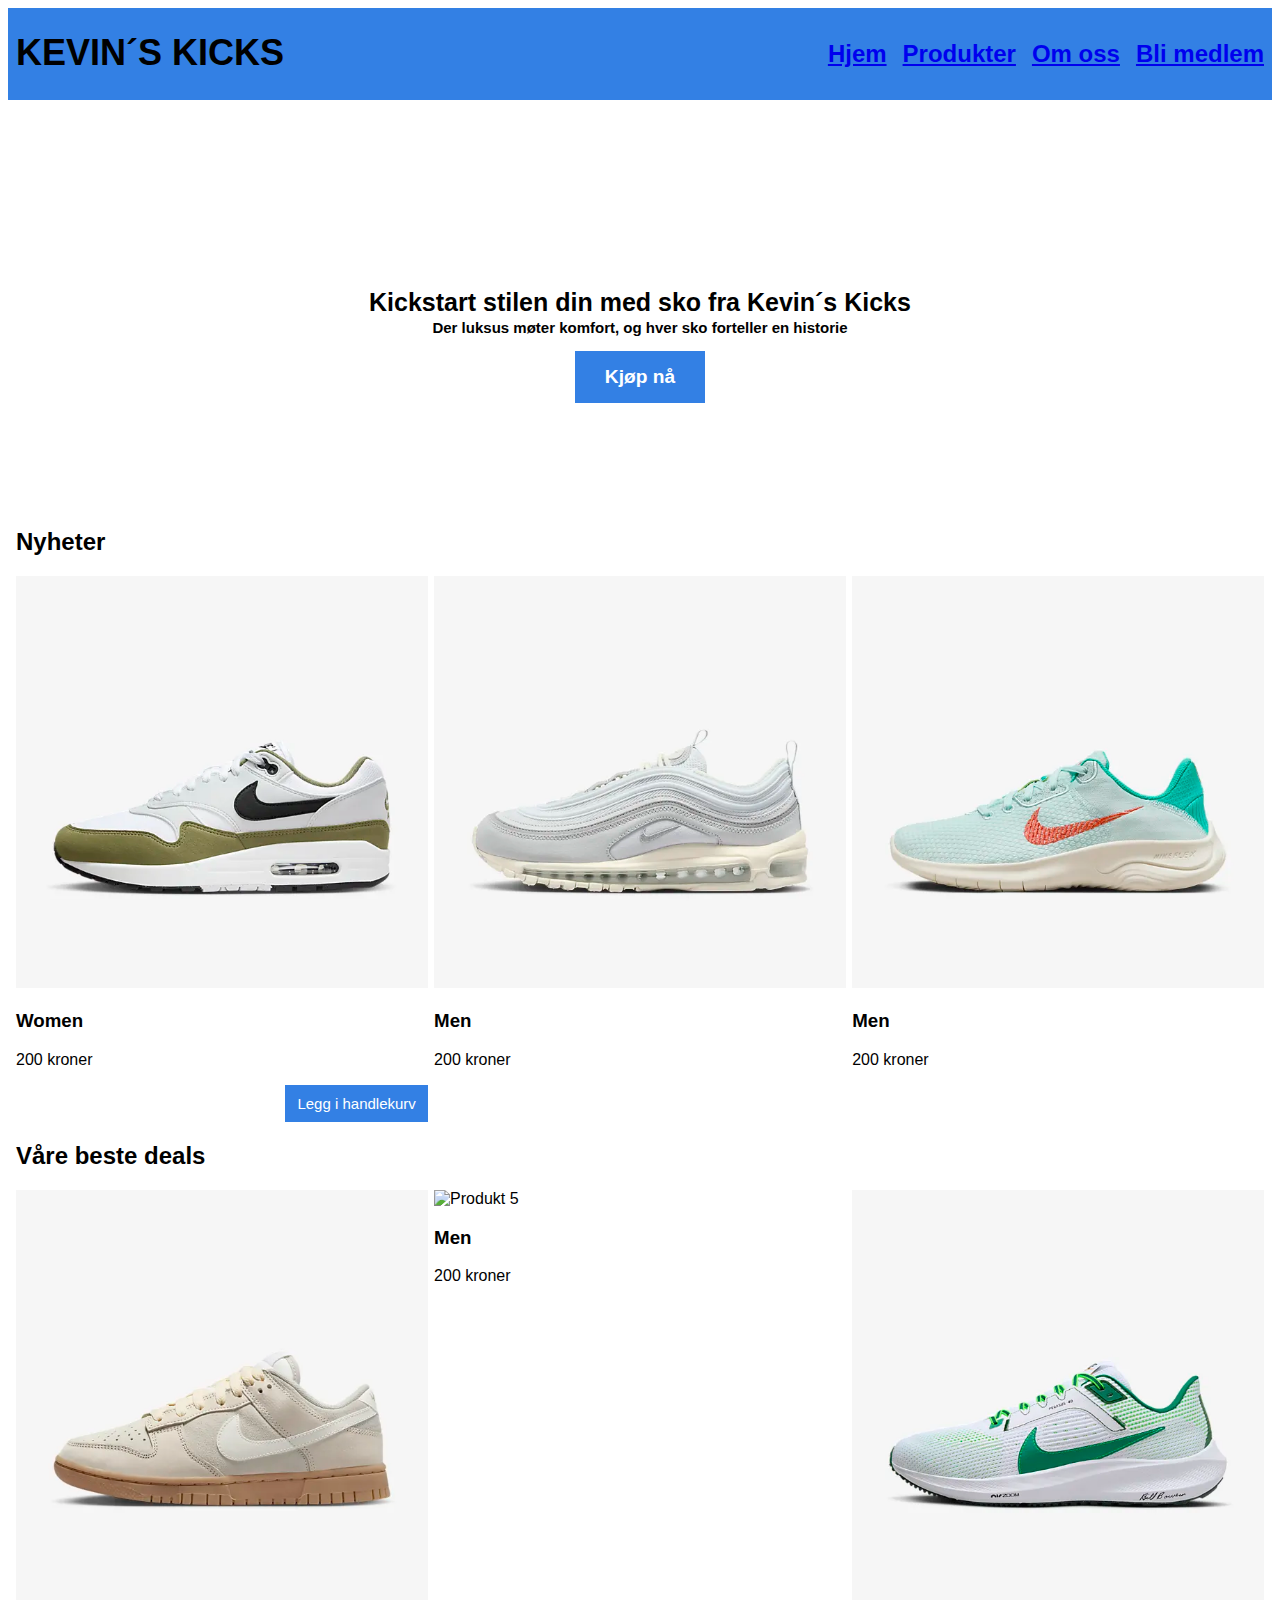
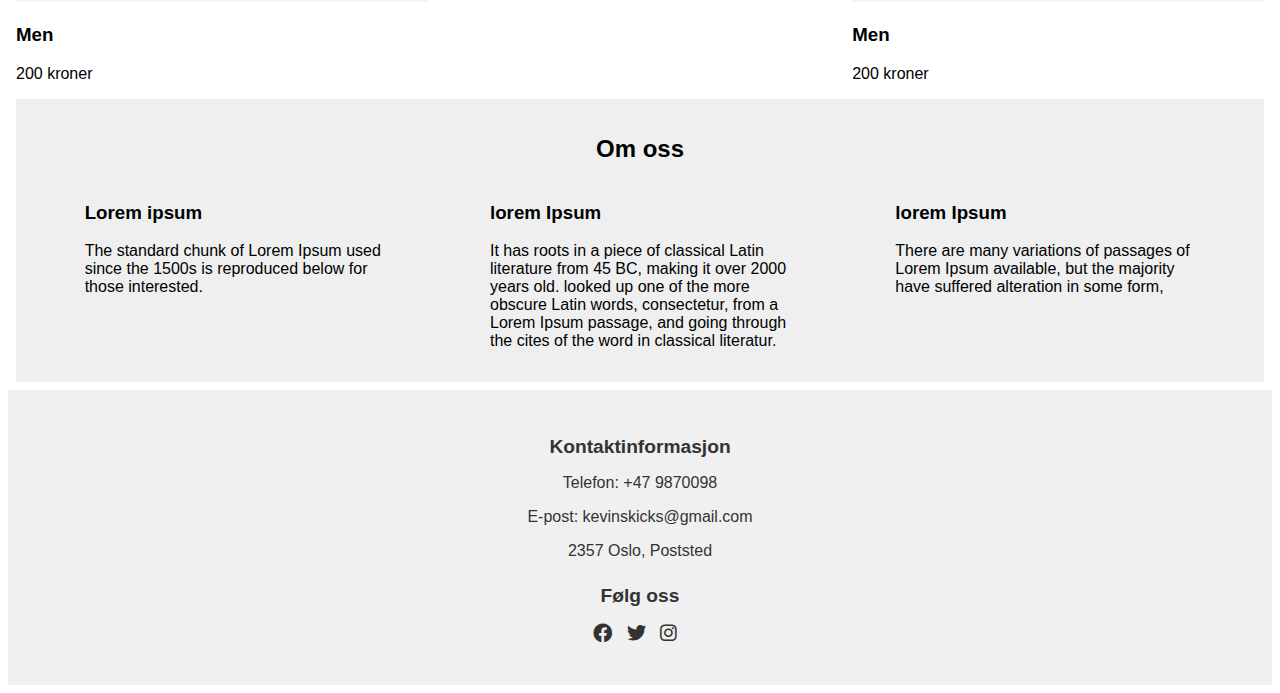
==== commit 62daf393: "nu" ====
--- a/index.html
+++ b/index.html
@@ -18,8 +18,9 @@
             <nav>
                 <a href="index.html" id="logo">KEVIN´S KICKS</a>
                 <div>
+                <i class="fa-solid fa-magnifying-glass"></i>
+                <i class="fa-solid fa-user"></i>
                 <i class="fa-solid fa-shopping-cart"></i>
-                <i class="fa-solid fa-magnifying-glass"></i>
                 <i id="ham" class="fa-solid fa-bars"></i>
                 </div>
                 <ul class="navbar">
--- a/css/style.css
+++ b/css/style.css
@@ -72,12 +72,17 @@
     text-decoration: none;
     font-size: 150%;
     display: inline-block;
+    padding-top: 16px;
+    color: initial; /* Tilbakestill fargen til standardverdien */
+
 
 }
 
 .navbar{
     text-decoration: none;
     display: none;
+    color: initial; /* Tilbakestill fargen til standardverdien */
+    /* HVVROFOR FUNKER IKKE DET */
 
 }
 
@@ -147,7 +152,7 @@
         list-style: none;
     }
 
-    #ham, .fa-magnifying-glass, .fa-shopping-cart{
+    #ham, .fa-user, .fa-shopping-cart, .fa-magnifying-glass{
         display: none;
     }
 
--- a/css/style.css
+++ b/css/style.css
@@ -72,12 +72,17 @@
     text-decoration: none;
     font-size: 150%;
     display: inline-block;
+    padding-top: 16px;
+    color: initial; /* Tilbakestill fargen til standardverdien */
+
 
 }
 
 .navbar{
     text-decoration: none;
     display: none;
+    color: initial; /* Tilbakestill fargen til standardverdien */
+    /* HVVROFOR FUNKER IKKE DET */
 
 }
 
@@ -147,7 +152,7 @@
         list-style: none;
     }
 
-    #ham, .fa-magnifying-glass, .fa-shopping-cart{
+    #ham, .fa-user, .fa-shopping-cart, .fa-magnifying-glass{
         display: none;
     }
 
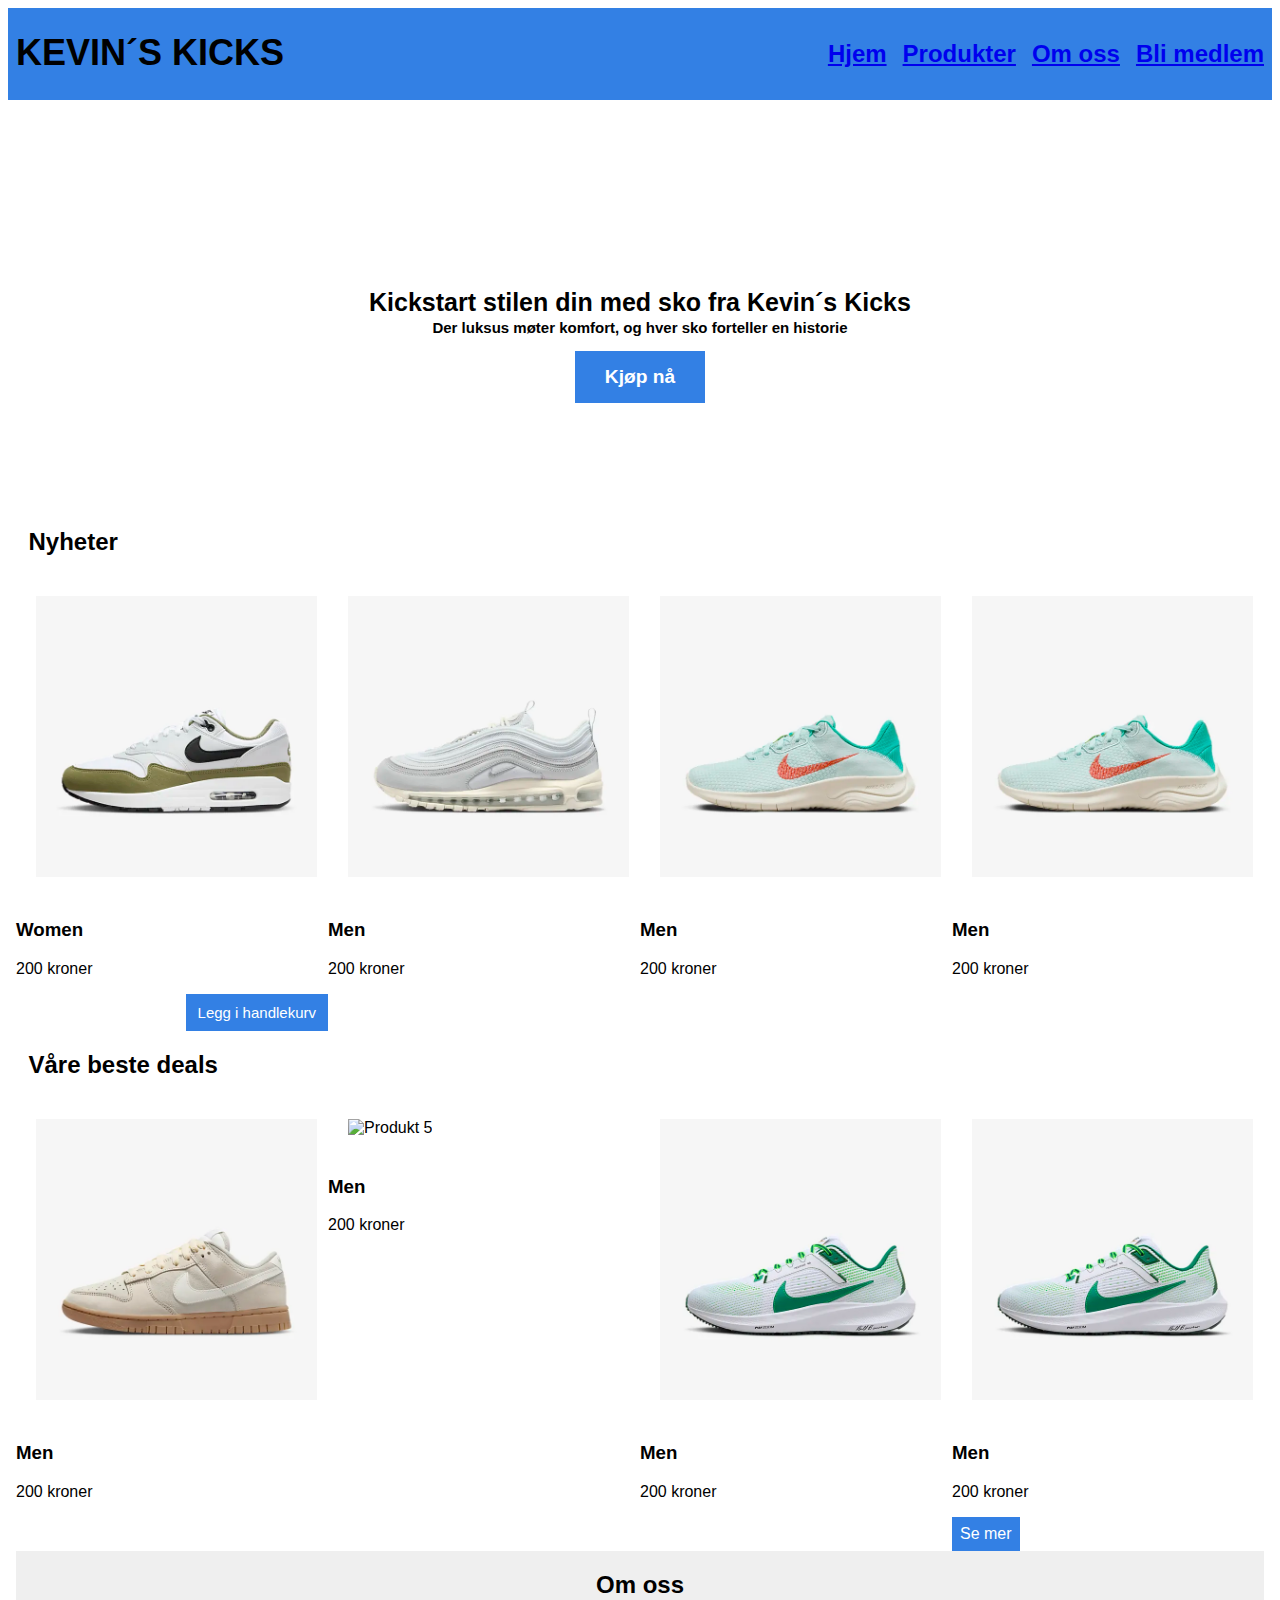
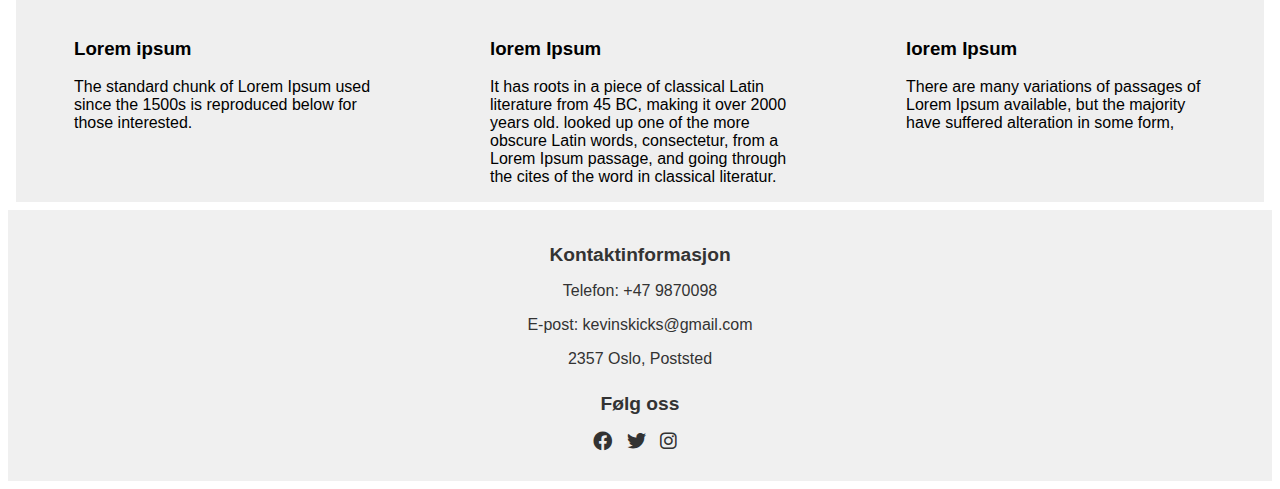
==== commit 431a758b: "nu" ====
--- a/index.html
+++ b/index.html
@@ -10,7 +10,7 @@
         <link href="css/font/css/solid.css" rel="stylesheet">
         <link rel="stylesheet" href="css/style.css" type="text/css">
 
-        <title>KEVIN´S KICKS</title>
+        <title>Kevin´s Kicks</title>
     </head>
     <body>
         <div id="grid-container">
@@ -38,7 +38,7 @@
                 <p> Der luksus møter komfort, og hver sko forteller en historie</p>
                 <a href="products.html" class="shop-now-button">Kjøp nå</a>
             </section>
-            <section class="default-flex">
+            <section class="upper-section">
                 <h2>Nyheter</h2>
                 <article>
                     <img src="img/grønnhvit.webp" alt="Produkt 1">
@@ -48,6 +48,11 @@
                 </article>
                 <article>
                     <img src="img/hvitesko.webp" alt="Produkt 2">
+                    <h3>Men</h3>
+                    <p>200 kroner</p>
+                </article>
+                <article>
+                    <img src="img/turkise sko.webp" alt="Produkt 3">
                     <h3>Men</h3>
                     <p>200 kroner</p>
                 </article>
@@ -71,6 +76,12 @@
                     <img src="img/grønnhvitesko.webp" alt="Produkt 6">
                     <h3>Men</h3>
                     <p>200 kroner</p>
+                </article>
+                <article>
+                    <img src="img/grønnhvitesko.webp" alt="Produkt 6">
+                    <h3>Men</h3>
+                    <p>200 kroner</p>
+                    <a href="#" class="see-more-btn">Se mer</a>
                 </article>
              </section>
                 <section id="om-oss">
--- a/css/style.css
+++ b/css/style.css
@@ -1,18 +1,23 @@
+/* Setter standard skrifttype for hele nettsiden, og bakgrunnsfarge */
 body{
     font-family: Arial, Helvetica, sans-serif;
     background-color: #ffffff;
 
-}
-
+
+}
+
+/* Definerer et grid-container som inneholder header, main og footer */
 #grid-container{
     display: grid;
     grid-template-areas: "header" "main" "footer";
 }
 
+/* Legger til padding til header, main og footer for mellomrom */
 header, main, footer{
     padding: 0.5rem;
 }
 
+/* Styler header-seksjonen */
 header{
     font-size: 1.5rem;
     font-weight: 600;
@@ -21,6 +26,7 @@
     
 }
 
+/* Gjør navigasjonselementene i header til flexbokser som er justert mellomrom og til høyre */
 header nav{
     display: flex;
     justify-content: space-between;
@@ -67,17 +73,17 @@
     background-color: #3380e4;
     color: white;
 }
-   
+
+/* styler logo-lenken */
 #logo{
     text-decoration: none;
     font-size: 150%;
     display: inline-block;
     padding-top: 16px;
-    color: initial; /* Tilbakestill fargen til standardverdien */
-
-
-}
-
+    color: initial; 
+}
+
+/* Skjuler standard navigasjonsmeny */
 .navbar{
     text-decoration: none;
     display: none;
@@ -86,6 +92,7 @@
 
 }
 
+/* Styler responsiv navigasjonsmeny */
 .responsive{
     display: flex;
     flex-direction: column;
@@ -110,23 +117,54 @@
     margin-bottom: 20px; 
 }
 
+/* øvre del av nyheter for sko */
+.upper-section{
+    display: flex;
+    flex-wrap: wrap;
+    justify-content: space-between;
+
+}
+
+.upper-section h2{
+    flex-basis: 100%; 
+    padding-left: 1%;
+}
+
+/* plass i en linje */
+.upper-section article{
+    flex-basis: 25%;
+    min-width: 300px;
+    
+}
+
+/* mellomrom totalt */
+.upper-section article img{
+    width: 90%;
+   margin: 20px;
+
+}
+
+/* Styler main-seksjonen i gridet */
 main{
     grid-area: main;
 }
+
+/* Setter bredden til bilder inni main-seksjonen til 100% */
 main section img{
     width: 100%;
 }
 
+/* Styler footer-seksjonen i gridet */
 footer{
     grid-area: footer;
 }
 
+/* Styler om-oss seksjonen  */
 #om-oss {
     display: flex;
     flex-direction: row;
     flex-wrap: wrap;
     background-color: #efefef;
-    padding: 1rem;
     justify-content: space-around;
 }
 
@@ -141,10 +179,14 @@
     min-width: 200px;
 }
 
+/* Mediestørrelsesregel for skjermer som er bredere enn 600px */
 @media only screen and (min-width: 600px){
-    #grid-container{
+     /* Endrer grid-malen for bredere skjermer */
+      #grid-container{
         grid-template-areas: "header header header" ". main . " ". footer footer footer";
     }
+
+    /* Viser den skjulte navigasjonsmenyen og skjuler menyikoner */
     .navbar{
         display: flex;
         flex-direction: row;
@@ -152,10 +194,11 @@
         list-style: none;
     }
 
+    /* Skjuler menyikoner i header */
     #ham, .fa-user, .fa-shopping-cart, .fa-magnifying-glass{
         display: none;
     }
-
+    
     .banner h1 {
         font-size: 25px;
         margin-top: 130px;
@@ -165,7 +208,6 @@
         font-size: 15px;
     }
 
-    /* tror ikke denne flex gjør noe
     .flex-section{
         display: flex;
         flex-direction: row;
@@ -173,16 +215,36 @@
     }
 
     .flex-section img{
-        width: 25%;
-        padding-right: 10px;
-    }
-    
+        max-width: 90%;
+        height: auto;
+    }
+
     .flex-section section{
         padding: 1rem;
         width: 40%;
+
+    }
+
+    .joinus-section{
+        display: flex;
+        flex-direction: row;
+        justify-content: space-between;
+        align-items: center;
+        gap: 5px;
+    }
+
+    .joinus-section img{
+        width: 100%;
+        height: auto;
+    }
+
+
+    .joinus-section section{
+        padding: 1rem;
         align-self: center;
-    } */
-
+    }
+  
+    
 }
 
 .main_image{
@@ -194,10 +256,10 @@
 
 footer {
     background-color: #f0f0f0;
-    padding: 20px;
     text-align: center;
     color: #333;
 }
+
 
 footer section {
     margin-bottom: 20px;
@@ -208,17 +270,6 @@
     margin-bottom: 10px;
 }
 
-footer nav ul {
-    list-style: none;
-    padding: 0;
-}
-
-footer nav ul li {
-    display: inline;
-    margin-right: 10px;
-}
-
-
 footer .social-media-icons {
     list-style: none;
     padding: 0;
@@ -235,16 +286,12 @@
     font-size: 1.2em;
 }
 
-footer .social-media-icons li a:hover {
-    color: #555;
-}
-
-
-/* Produksiden*/
+
+/* styler filtrer og sorter knapp */
 .filter-sort-container {
     display: flex;
-    justify-content: flex-end; /* Plasser til høyre */
-    margin: 10px; /* Juster etter behov */
+    justify-content: flex-end; 
+    margin: 10px; 
 
 }
 
@@ -258,6 +305,7 @@
     border: none
 }
 
+/* styler legg i handlekruv knapp */
 #add-to-cart {
     display: inline-block;
     padding: 10px 12px;
@@ -285,28 +333,41 @@
 
 .default-flex article img {
     width: 100%;
-
-}
-
-
-/* Styler en svart knapp */
+}
+
+
+/* styler bli medlemteksten */
+.member-text {
+    color: rgb(0, 0, 0);
+    text-align: center;
+    padding: 20px;
+}
+
+.member-text h1 {
+    font-size: 3em;
+}
+
+.member-text p {
+    font-size: 1.5em;
+    
+}
+
+/* styler blå join us knapp */
 .blue-btn {
     display: inline-block;
-    padding: 1rem;
+    padding: 15px 30px;
+    font-size: 1.2em;
+    text-decoration: none;
+    background-color: #3380e4;
+    color: white;
+}
+
+
+
+.see-more-btn{
+    display: inline-block;
+    padding: 0.5rem;
     text-decoration: none;
     background: #3380e4;
     color: #fff;
-    font-weight: bold;
-}
-
-
-.member-text {
-    display: flex;
-    flex-direction: column;
-    align-items: center;
-    justify-content: center;
-    text-align: center; /* For å sentrere tekst horisontalt */
-    height: 25%;
-
-}
-
+}
--- a/css/style.css
+++ b/css/style.css
@@ -1,18 +1,23 @@
+/* Setter standard skrifttype for hele nettsiden, og bakgrunnsfarge */
 body{
     font-family: Arial, Helvetica, sans-serif;
     background-color: #ffffff;
 
-}
-
+
+}
+
+/* Definerer et grid-container som inneholder header, main og footer */
 #grid-container{
     display: grid;
     grid-template-areas: "header" "main" "footer";
 }
 
+/* Legger til padding til header, main og footer for mellomrom */
 header, main, footer{
     padding: 0.5rem;
 }
 
+/* Styler header-seksjonen */
 header{
     font-size: 1.5rem;
     font-weight: 600;
@@ -21,6 +26,7 @@
     
 }
 
+/* Gjør navigasjonselementene i header til flexbokser som er justert mellomrom og til høyre */
 header nav{
     display: flex;
     justify-content: space-between;
@@ -67,17 +73,17 @@
     background-color: #3380e4;
     color: white;
 }
-   
+
+/* styler logo-lenken */
 #logo{
     text-decoration: none;
     font-size: 150%;
     display: inline-block;
     padding-top: 16px;
-    color: initial; /* Tilbakestill fargen til standardverdien */
-
-
-}
-
+    color: initial; 
+}
+
+/* Skjuler standard navigasjonsmeny */
 .navbar{
     text-decoration: none;
     display: none;
@@ -86,6 +92,7 @@
 
 }
 
+/* Styler responsiv navigasjonsmeny */
 .responsive{
     display: flex;
     flex-direction: column;
@@ -110,23 +117,54 @@
     margin-bottom: 20px; 
 }
 
+/* øvre del av nyheter for sko */
+.upper-section{
+    display: flex;
+    flex-wrap: wrap;
+    justify-content: space-between;
+
+}
+
+.upper-section h2{
+    flex-basis: 100%; 
+    padding-left: 1%;
+}
+
+/* plass i en linje */
+.upper-section article{
+    flex-basis: 25%;
+    min-width: 300px;
+    
+}
+
+/* mellomrom totalt */
+.upper-section article img{
+    width: 90%;
+   margin: 20px;
+
+}
+
+/* Styler main-seksjonen i gridet */
 main{
     grid-area: main;
 }
+
+/* Setter bredden til bilder inni main-seksjonen til 100% */
 main section img{
     width: 100%;
 }
 
+/* Styler footer-seksjonen i gridet */
 footer{
     grid-area: footer;
 }
 
+/* Styler om-oss seksjonen  */
 #om-oss {
     display: flex;
     flex-direction: row;
     flex-wrap: wrap;
     background-color: #efefef;
-    padding: 1rem;
     justify-content: space-around;
 }
 
@@ -141,10 +179,14 @@
     min-width: 200px;
 }
 
+/* Mediestørrelsesregel for skjermer som er bredere enn 600px */
 @media only screen and (min-width: 600px){
-    #grid-container{
+     /* Endrer grid-malen for bredere skjermer */
+      #grid-container{
         grid-template-areas: "header header header" ". main . " ". footer footer footer";
     }
+
+    /* Viser den skjulte navigasjonsmenyen og skjuler menyikoner */
     .navbar{
         display: flex;
         flex-direction: row;
@@ -152,10 +194,11 @@
         list-style: none;
     }
 
+    /* Skjuler menyikoner i header */
     #ham, .fa-user, .fa-shopping-cart, .fa-magnifying-glass{
         display: none;
     }
-
+    
     .banner h1 {
         font-size: 25px;
         margin-top: 130px;
@@ -165,7 +208,6 @@
         font-size: 15px;
     }
 
-    /* tror ikke denne flex gjør noe
     .flex-section{
         display: flex;
         flex-direction: row;
@@ -173,16 +215,36 @@
     }
 
     .flex-section img{
-        width: 25%;
-        padding-right: 10px;
-    }
-    
+        max-width: 90%;
+        height: auto;
+    }
+
     .flex-section section{
         padding: 1rem;
         width: 40%;
+
+    }
+
+    .joinus-section{
+        display: flex;
+        flex-direction: row;
+        justify-content: space-between;
+        align-items: center;
+        gap: 5px;
+    }
+
+    .joinus-section img{
+        width: 100%;
+        height: auto;
+    }
+
+
+    .joinus-section section{
+        padding: 1rem;
         align-self: center;
-    } */
-
+    }
+  
+    
 }
 
 .main_image{
@@ -194,10 +256,10 @@
 
 footer {
     background-color: #f0f0f0;
-    padding: 20px;
     text-align: center;
     color: #333;
 }
+
 
 footer section {
     margin-bottom: 20px;
@@ -208,17 +270,6 @@
     margin-bottom: 10px;
 }
 
-footer nav ul {
-    list-style: none;
-    padding: 0;
-}
-
-footer nav ul li {
-    display: inline;
-    margin-right: 10px;
-}
-
-
 footer .social-media-icons {
     list-style: none;
     padding: 0;
@@ -235,16 +286,12 @@
     font-size: 1.2em;
 }
 
-footer .social-media-icons li a:hover {
-    color: #555;
-}
-
-
-/* Produksiden*/
+
+/* styler filtrer og sorter knapp */
 .filter-sort-container {
     display: flex;
-    justify-content: flex-end; /* Plasser til høyre */
-    margin: 10px; /* Juster etter behov */
+    justify-content: flex-end; 
+    margin: 10px; 
 
 }
 
@@ -258,6 +305,7 @@
     border: none
 }
 
+/* styler legg i handlekruv knapp */
 #add-to-cart {
     display: inline-block;
     padding: 10px 12px;
@@ -285,28 +333,41 @@
 
 .default-flex article img {
     width: 100%;
-
-}
-
-
-/* Styler en svart knapp */
+}
+
+
+/* styler bli medlemteksten */
+.member-text {
+    color: rgb(0, 0, 0);
+    text-align: center;
+    padding: 20px;
+}
+
+.member-text h1 {
+    font-size: 3em;
+}
+
+.member-text p {
+    font-size: 1.5em;
+    
+}
+
+/* styler blå join us knapp */
 .blue-btn {
     display: inline-block;
-    padding: 1rem;
+    padding: 15px 30px;
+    font-size: 1.2em;
+    text-decoration: none;
+    background-color: #3380e4;
+    color: white;
+}
+
+
+
+.see-more-btn{
+    display: inline-block;
+    padding: 0.5rem;
     text-decoration: none;
     background: #3380e4;
     color: #fff;
-    font-weight: bold;
-}
-
-
-.member-text {
-    display: flex;
-    flex-direction: column;
-    align-items: center;
-    justify-content: center;
-    text-align: center; /* For å sentrere tekst horisontalt */
-    height: 25%;
-
-}
-
+}
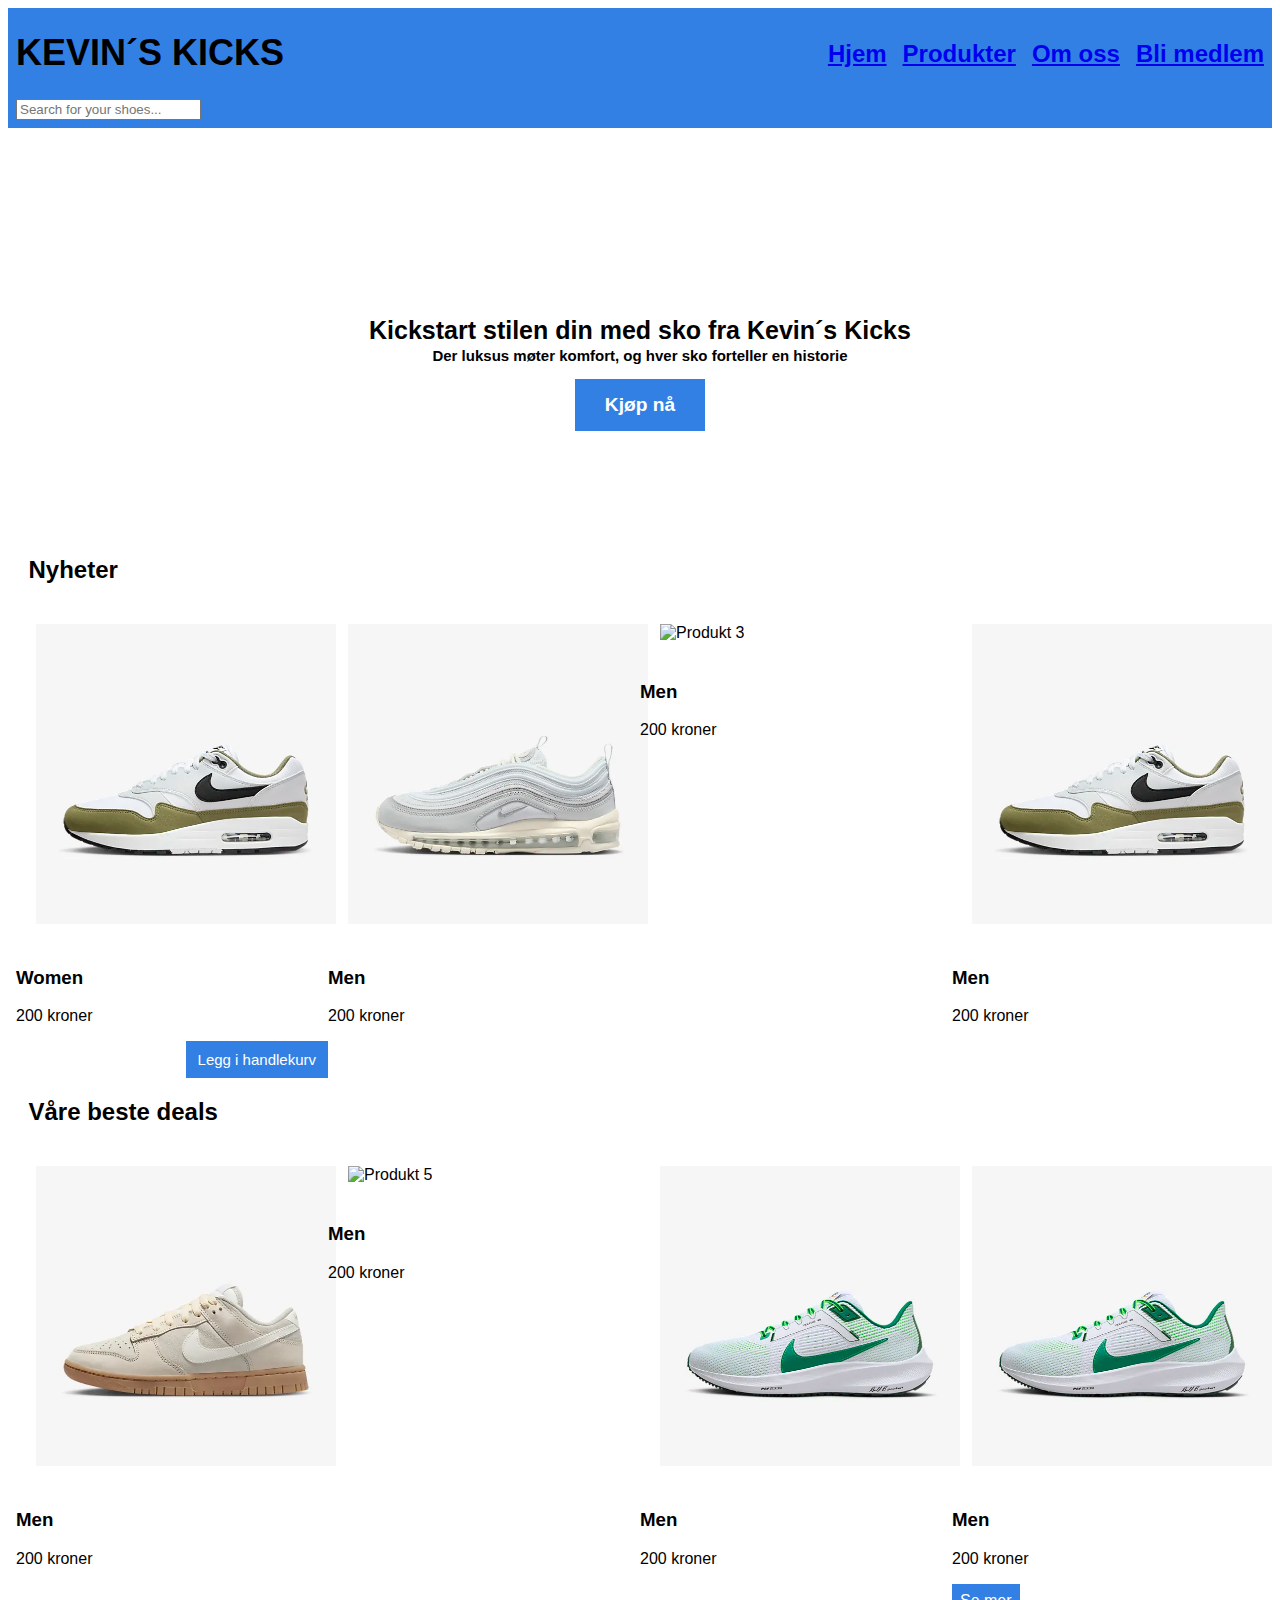
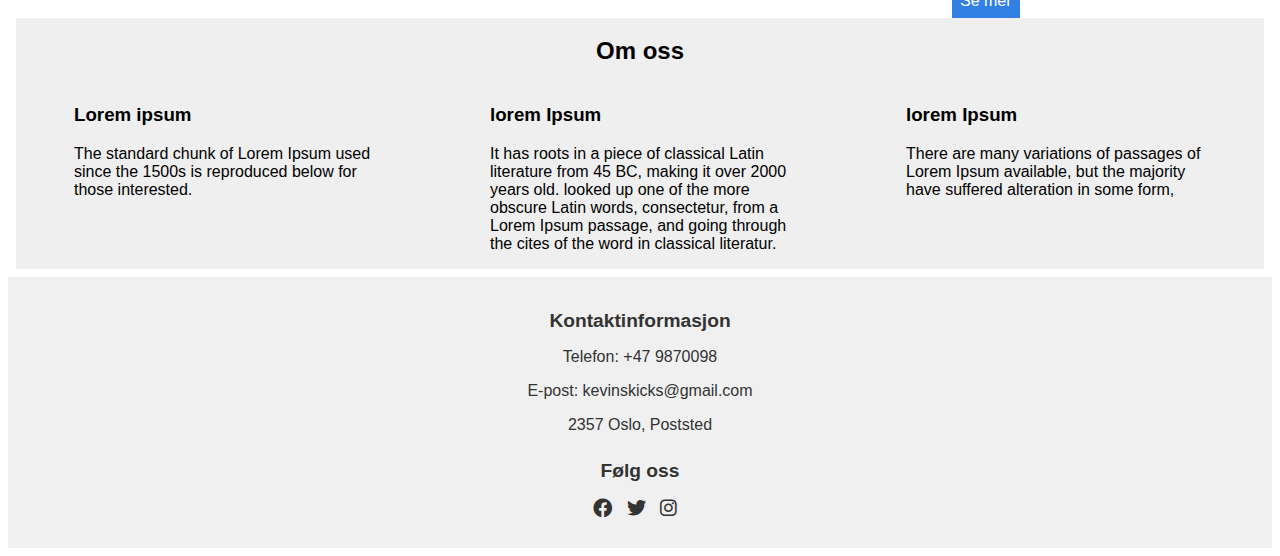
==== commit 3c82e4e5: "nu" ====
--- a/index.html
+++ b/index.html
@@ -27,10 +27,13 @@
                     <li><a href="index.html">Hjem</a></li>
                     <li><a href="products.html">Produkter</a></li>
                     <li><a href="#om-oss">Om oss</a></li>
-                    <li><a href="påmeldingsside.html">Bli medlem</a></li>
+                    <li><a href="joinus.html">Bli medlem</a></li>
 
                 </ul>
-            </nav>           
+            </nav>
+            <section id="search">
+                <input type="text" placeholder="Search for your shoes..." >
+            </section>       
         </header>
         <main>
             <section class="banner">
@@ -52,12 +55,12 @@
                     <p>200 kroner</p>
                 </article>
                 <article>
-                    <img src="img/turkise sko.webp" alt="Produkt 3">
+                    <img src="img/blåsorthvit.webp" alt="Produkt 3">
                     <h3>Men</h3>
                     <p>200 kroner</p>
                 </article>
                 <article>
-                    <img src="img/turkise sko.webp" alt="Produkt 3">
+                    <img src="img/grønnhvit.webp" alt="Produkt 3">
                     <h3>Men</h3>
                     <p>200 kroner</p>
                 </article>
@@ -109,16 +112,17 @@
                 <p>2357 Oslo, Poststed</p>
             </section>
             <section>
+                <!-- Sosiale medier-lenker -->
                 <h4>Følg oss</h4>
                 <ul class="social-media-icons">
-                    <li><a href="#" target="#"><i class="fab fa-facebook"></i></a></li>
-                    <li><a href="#" target="#"><i class="fab fa-twitter"></i></a></li>
-                    <li><a href="#" target="#"><i class="fab fa-instagram"></i></a></li>
+                    <li><a href="#"><i class="fab fa-facebook"></i></a></li>
+                    <li><a href="#"><i class="fab fa-twitter"></i></a></li>
+                    <li><a href="#"><i class="fab fa-instagram"></i></a></li>
                 </ul>
             </section>
-        
-        </footer>
+       </footer>
         </div> 
+        <!-- JavaScript-kode for å gjøre navigasjonsmenyen responsiv -->
         <script>
             let x= document.querySelector(".navbar")
 
--- a/css/style.css
+++ b/css/style.css
@@ -2,8 +2,6 @@
 body{
     font-family: Arial, Helvetica, sans-serif;
     background-color: #ffffff;
-
-
 }
 
 /* Definerer et grid-container som inneholder header, main og footer */
@@ -80,7 +78,7 @@
     font-size: 150%;
     display: inline-block;
     padding-top: 16px;
-    color: initial; 
+    color: initial;
 }
 
 /* Skjuler standard navigasjonsmeny */
@@ -122,7 +120,6 @@
     display: flex;
     flex-wrap: wrap;
     justify-content: space-between;
-
 }
 
 .upper-section h2{
@@ -139,8 +136,10 @@
 
 /* mellomrom totalt */
 .upper-section article img{
-    width: 90%;
+    width: 300px;
    margin: 20px;
+       object-fit: cover; /* Sikrer at bildet dekker hele området uten å bli strukket */
+
 
 }
 
@@ -225,6 +224,24 @@
 
     }
 
+    .flex-section-2{
+        display: flex;
+        flex-direction: row;
+        justify-content: space-between;
+    }
+
+    .flex-section-2 img{
+        max-width: 90%;
+        height: auto;
+        display: block;
+    }
+
+    .flex-section-2 section{
+        padding: 1rem;
+        width: 40%;
+
+    }
+
     .joinus-section{
         display: flex;
         flex-direction: row;
@@ -244,7 +261,11 @@
         align-self: center;
     }
   
-    
+    .upper-section article img{
+        width: 300px;
+       margin: 20px;
+    
+}
 }
 
 .main_image{
@@ -371,3 +392,8 @@
     background: #3380e4;
     color: #fff;
 }
+
+
+.search{
+
+text-align: center;}--- a/css/style.css
+++ b/css/style.css
@@ -2,8 +2,6 @@
 body{
     font-family: Arial, Helvetica, sans-serif;
     background-color: #ffffff;
-
-
 }
 
 /* Definerer et grid-container som inneholder header, main og footer */
@@ -80,7 +78,7 @@
     font-size: 150%;
     display: inline-block;
     padding-top: 16px;
-    color: initial; 
+    color: initial;
 }
 
 /* Skjuler standard navigasjonsmeny */
@@ -122,7 +120,6 @@
     display: flex;
     flex-wrap: wrap;
     justify-content: space-between;
-
 }
 
 .upper-section h2{
@@ -139,8 +136,10 @@
 
 /* mellomrom totalt */
 .upper-section article img{
-    width: 90%;
+    width: 300px;
    margin: 20px;
+       object-fit: cover; /* Sikrer at bildet dekker hele området uten å bli strukket */
+
 
 }
 
@@ -225,6 +224,24 @@
 
     }
 
+    .flex-section-2{
+        display: flex;
+        flex-direction: row;
+        justify-content: space-between;
+    }
+
+    .flex-section-2 img{
+        max-width: 90%;
+        height: auto;
+        display: block;
+    }
+
+    .flex-section-2 section{
+        padding: 1rem;
+        width: 40%;
+
+    }
+
     .joinus-section{
         display: flex;
         flex-direction: row;
@@ -244,7 +261,11 @@
         align-self: center;
     }
   
-    
+    .upper-section article img{
+        width: 300px;
+       margin: 20px;
+    
+}
 }
 
 .main_image{
@@ -371,3 +392,8 @@
     background: #3380e4;
     color: #fff;
 }
+
+
+.search{
+
+text-align: center;}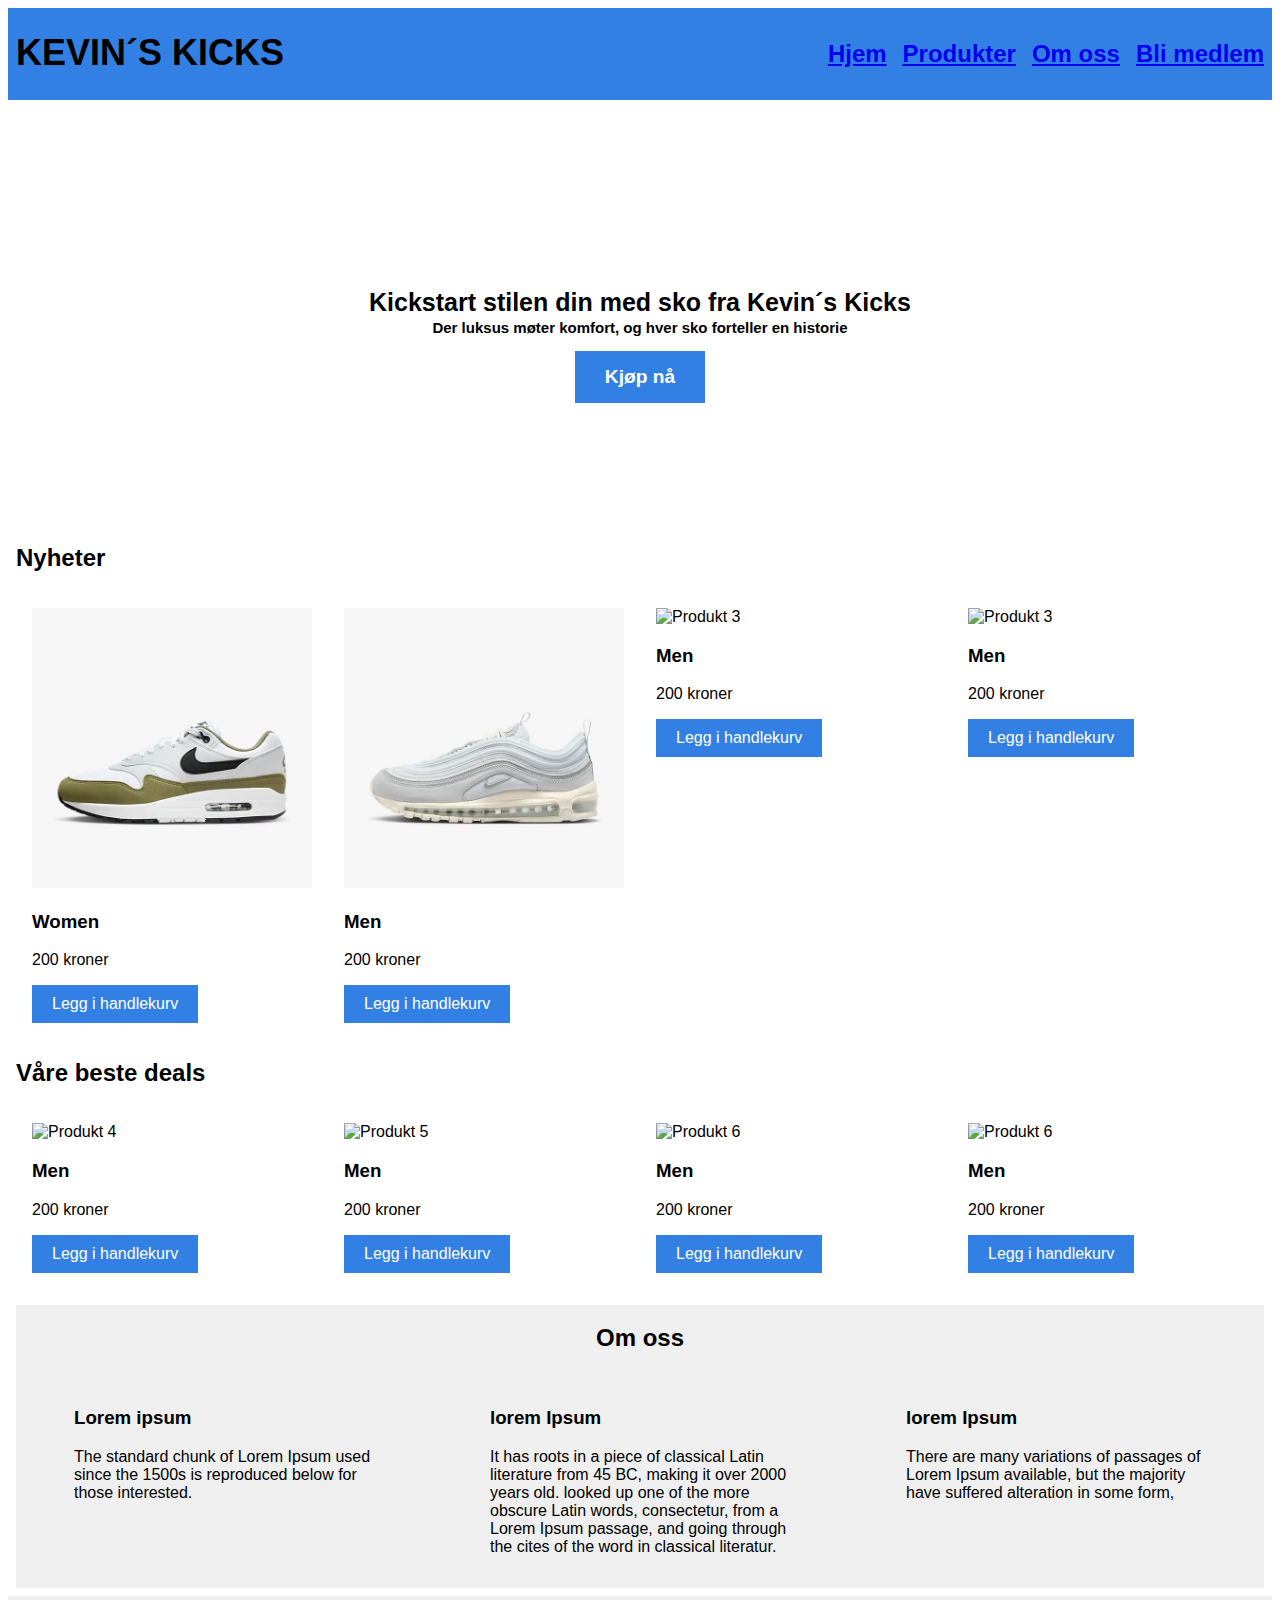
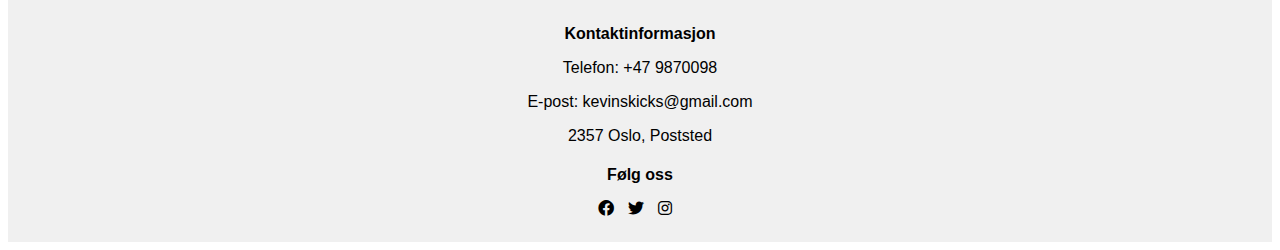
==== commit 0df60724: "til nu" ====
--- a/index.html
+++ b/index.html
@@ -1,90 +1,98 @@
-   <!DOCTYPE html>
+<!DOCTYPE html>
 <html lang="en">
     <head>
         <meta charset="UTF-8">
         <meta name="viewport" content="width=device-width, initial-scale=1.0">
+        <!-- Inkluderer en stilark for normalisering for å sikre at nettstedet ser likt ut på alle nettlesere -->
         <link rel="stylesheet" href="https://necolas.github.io/normalize.css/8.0.1/normalize.css" type="text/css">
+        <!-- Inkluderer ikon-stiler for ikoner fra FontAwesome -->
         <link rel="stylesheet" href="css/style.css" type="text/css">
         <link href="css/font/css/fontawesome.css" rel="stylesheet">
         <link href="css/font/css/brands.css" rel="stylesheet">
         <link href="css/font/css/solid.css" rel="stylesheet">
+        <!-- Inkluderer nettstedets egen stilark -->
         <link rel="stylesheet" href="css/style.css" type="text/css">
 
         <title>Kevin´s Kicks</title>
     </head>
-    <body>
-        <div id="grid-container">
+     <!-- Hovedbeholderen for nettstedet -->
+     <div id="grid-container">
         <header>
             <nav>
                 <a href="index.html" id="logo">KEVIN´S KICKS</a>
                 <div>
+                <!-- Ulike ikoner -->
                 <i class="fa-solid fa-magnifying-glass"></i>
                 <i class="fa-solid fa-user"></i>
                 <i class="fa-solid fa-shopping-cart"></i>
                 <i id="ham" class="fa-solid fa-bars"></i>
                 </div>
                 <ul class="navbar">
+                    <!-- Navigasjonsmeny med lenker -->
                     <li><a href="index.html">Hjem</a></li>
                     <li><a href="products.html">Produkter</a></li>
-                    <li><a href="#om-oss">Om oss</a></li>
+                    <li><a href="index.html#om-oss">Om oss</a></li>
                     <li><a href="joinus.html">Bli medlem</a></li>
-
+    
                 </ul>
-            </nav>
-            <section id="search">
-                <input type="text" placeholder="Search for your shoes..." >
-            </section>       
-        </header>
+            </nav>    
+        </header>  
         <main>
             <section class="banner">
                 <h1>Kickstart stilen din med sko fra Kevin´s Kicks</h1>
                 <p> Der luksus møter komfort, og hver sko forteller en historie</p>
                 <a href="products.html" class="shop-now-button">Kjøp nå</a>
             </section>
-            <section class="upper-section">
+            <section class="default-flex">
                 <h2>Nyheter</h2>
                 <article>
                     <img src="img/grønnhvit.webp" alt="Produkt 1">
                     <h3>Women</h3>
                     <p>200 kroner</p>
-                    <a href="#" id="add-to-cart">Legg i handlekurv</a>
+                    <a href="#" class="add-to-cart-button">Legg i handlekurv</a>
                 </article>
                 <article>
                     <img src="img/hvitesko.webp" alt="Produkt 2">
                     <h3>Men</h3>
                     <p>200 kroner</p>
+                    <a href="#" class="add-to-cart-button">Legg i handlekurv</a>
                 </article>
                 <article>
                     <img src="img/blåsorthvit.webp" alt="Produkt 3">
                     <h3>Men</h3>
                     <p>200 kroner</p>
+                    <a href="#" class="add-to-cart-button">Legg i handlekurv</a>
                 </article>
                 <article>
-                    <img src="img/grønnhvit.webp" alt="Produkt 3">
+                    <img src="img/blåsko.webp" alt="Produkt 3">
                     <h3>Men</h3>
                     <p>200 kroner</p>
+                    <a href="#" class="add-to-cart-button">Legg i handlekurv</a>
                 </article>
                 <h2>Våre beste deals</h2>
                 <article>
-                    <img src="img/beigesko.webp" alt="Produkt 4">
+                    <img src="img/blåsko.webp" alt="Produkt 4">
                     <h3>Men</h3>
                     <p>200 kroner</p>
+                    <a href="#" class="add-to-cart-button">Legg i handlekurv</a>
                 </article>
                 <article>
                     <img src="img/blåsko.webp" alt="Produkt 5">
                     <h3>Men</h3>
                     <p>200 kroner</p>
+                    <a href="#" class="add-to-cart-button">Legg i handlekurv</a>
                 </article>
                 <article>
-                    <img src="img/grønnhvitesko.webp" alt="Produkt 6">
+                    <img src="img/blåsko.webp" alt="Produkt 6">
                     <h3>Men</h3>
                     <p>200 kroner</p>
+                    <a href="#" class="add-to-cart-button">Legg i handlekurv</a>
                 </article>
                 <article>
-                    <img src="img/grønnhvitesko.webp" alt="Produkt 6">
+                    <img src="img/blåsko.webp" alt="Produkt 6">
                     <h3>Men</h3>
                     <p>200 kroner</p>
-                    <a href="#" class="see-more-btn">Se mer</a>
+                    <a href="#" class="add-to-cart-button">Legg i handlekurv</a>
                 </article>
              </section>
                 <section id="om-oss">
--- a/css/style.css
+++ b/css/style.css
@@ -20,8 +20,7 @@
     font-size: 1.5rem;
     font-weight: 600;
     grid-area: header;
-    background-color: #3380e4;
-    
+    background-color: #3380e4;    
 }
 
 /* Gjør navigasjonselementene i header til flexbokser som er justert mellomrom og til høyre */
@@ -46,6 +45,7 @@
     background-image: url("/Users/kevinvu/Library/CloudStorage/OneDrive-ØstfoldUniversityCollege/WEBUTVIKLING 2023/OBLIG3/img/blueshoespattern.jpeg");
     /* Bilde er hentet fra: https://www.freepik.com/premium-vector/shoes-pattern-colored-sport-sneakers-collection-textile-design-project-decent-vector-seamless-background-with-sneakers-active-lifestyle_35323885.htm#page=5&query=shoe%20backgorund&position=7&from_view=search&track=ais */
     height: 300px;
+    width: 100%;
 }
 
 .banner h1 {
@@ -83,9 +83,9 @@
 
 /* Skjuler standard navigasjonsmeny */
 .navbar{
-    text-decoration: none;
     display: none;
     color: initial; /* Tilbakestill fargen til standardverdien */
+    text-decoration: none;
     /* HVVROFOR FUNKER IKKE DET */
 
 }
@@ -103,8 +103,9 @@
     list-style: none;
 }
 
+/* når man trykker på hambruger meny */
 .responsive a{
-    color: white;
+    color: rgb(0, 0, 0);
     display: inline-block;
     padding: 1rem;
     text-decoration: none;
@@ -115,33 +116,6 @@
     margin-bottom: 20px; 
 }
 
-/* øvre del av nyheter for sko */
-.upper-section{
-    display: flex;
-    flex-wrap: wrap;
-    justify-content: space-between;
-}
-
-.upper-section h2{
-    flex-basis: 100%; 
-    padding-left: 1%;
-}
-
-/* plass i en linje */
-.upper-section article{
-    flex-basis: 25%;
-    min-width: 300px;
-    
-}
-
-/* mellomrom totalt */
-.upper-section article img{
-    width: 300px;
-   margin: 20px;
-       object-fit: cover; /* Sikrer at bildet dekker hele området uten å bli strukket */
-
-
-}
 
 /* Styler main-seksjonen i gridet */
 main{
@@ -165,6 +139,7 @@
     flex-wrap: wrap;
     background-color: #efefef;
     justify-content: space-around;
+    width: 100%;
 }
 
 #om-oss h2 {
@@ -207,8 +182,9 @@
         font-size: 15px;
     }
 
+/*     
     .flex-section{
-        display: flex;
+        display: inline-flex;
         flex-direction: row;
         justify-content: space-between;
     }
@@ -225,7 +201,7 @@
     }
 
     .flex-section-2{
-        display: flex;
+        display: inline-flex;
         flex-direction: row;
         justify-content: space-between;
     }
@@ -240,7 +216,7 @@
         padding: 1rem;
         width: 40%;
 
-    }
+    } */
 
     .joinus-section{
         display: flex;
@@ -257,15 +233,18 @@
 
 
     .joinus-section section{
-        padding: 1rem;
+        padding: 50rem;
         align-self: center;
     }
   
-    .upper-section article img{
-        width: 300px;
-       margin: 20px;
-    
-}
+
+    filter-sort-container {
+        flex-direction: column; /* Bytt til kolonneoppsett */
+        align-items: flex-end; /* Juster til høyre i kolonnen */
+    }
+    .filter-button, .sort-button {
+        margin-top: 10px; /* Legg til toppmargin for å skille knappene */
+    }
 }
 
 .main_image{
@@ -275,19 +254,15 @@
         top: 50px;
 }
 
+/* styler footer omåråde */
 footer {
     background-color: #f0f0f0;
     text-align: center;
-    color: #333;
-}
-
-
-footer section {
-    margin-bottom: 20px;
+    color: #000000;
 }
 
 footer h4 {
-    font-size: 1.2em;
+    font-size: 1em;
     margin-bottom: 10px;
 }
 
@@ -303,17 +278,15 @@
 
 footer .social-media-icons li a {
     text-decoration: none;
-    color: #333;
-    font-size: 1.2em;
+    color: #000000;
+    font-size: 1em;
 }
 
 
 /* styler filtrer og sorter knapp */
 .filter-sort-container {
-    display: flex;
+    display: inline-block;
     justify-content: flex-end; 
-    margin: 10px; 
-
 }
 
 .filter-button, .sort-button {
@@ -322,36 +295,36 @@
     font-size: 14px;
     cursor: pointer;
     background-color: #3380e4;
-    color: white; 
-    border: none
-}
-
-/* styler legg i handlekruv knapp */
-#add-to-cart {
-    display: inline-block;
-    padding: 10px 12px;
-    background-color: #3380e4;
-    color: #fff;
-    text-decoration: none;
-    font-size: 15px; 
-    float: right;
-}
-
-.default-flex {
+    color: white;
+    border: none;
+    text-align: right;
+}
+
+/* Dette gjelder for elementer med klassen 'default-flex'.
+   Setter opp en flex-container med plass til elementene i en rad,
+   og justerer dem med jevnt mellomrom mellom dem. */
+   .default-flex {
     display: flex;
     flex-wrap: wrap;
     justify-content: space-between;
 }
 
+/* Dette gjelder for overskriftene (h2) inni elementer med klassen 'default-flex'.
+   Setter bredden til h2 til 100% for å ta opp hele bredden til forelder-elementet. */
 .default-flex h2 {
     flex-basis: 100%;
 }
 
+/* Dette gjelder for artikkel-elementer inne i elementer med klassen 'default-flex'.
+   Setter bredden til artikkel-elementene til 10% av forelder-elementets bredde, 
+   men med en minimumsbredde på 270 piksler. */
 .default-flex article {
-    flex-basis: 33%;
-    min-width: 300px;
-}
-
+    flex-basis: 10%;
+    min-width: 270px;
+}
+
+/* Gjelder for bilder inne i artikkel-elementer.
+   Setter bredden til bildet til 100% av forelder-elementet. */
 .default-flex article img {
     width: 100%;
 }
@@ -362,6 +335,7 @@
     color: rgb(0, 0, 0);
     text-align: center;
     padding: 20px;
+    margin: auto;
 }
 
 .member-text h1 {
@@ -384,16 +358,32 @@
 }
 
 
-
-.see-more-btn{
-    display: inline-block;
-    padding: 0.5rem;
-    text-decoration: none;
-    background: #3380e4;
-    color: #fff;
-}
-
-
-.search{
-
-text-align: center;}+article img{
+    /*Det er ikke optimalt å gjøre et mindre bilde større på denne måten, men dette er ment til øving så det er greit!*/
+    width: 100%;
+}
+
+
+main article{
+    flex-basis:250px;
+    flex-grow: 1;
+    padding: 1rem;
+}
+
+main{
+    grid-area: main;
+    display: flex;
+    flex-wrap: wrap;
+    gap: 1rem;
+}
+
+
+/* styler legg i handlekurv knapp */
+.add-to-cart-button {
+    display: inline-block;
+    padding: 10px 20px; /* Tilpass polstringen etter dine preferanser */
+    background-color: #3380e4; /* Tilpass bakgrunnsfargen etter dine preferanser */
+    color: #fff; /* Tilpass tekstfargen etter dine preferanser */
+    text-decoration: none;
+    border: none; /* Fjerner knappegrensen */
+}--- a/css/style.css
+++ b/css/style.css
@@ -20,8 +20,7 @@
     font-size: 1.5rem;
     font-weight: 600;
     grid-area: header;
-    background-color: #3380e4;
-    
+    background-color: #3380e4;    
 }
 
 /* Gjør navigasjonselementene i header til flexbokser som er justert mellomrom og til høyre */
@@ -46,6 +45,7 @@
     background-image: url("/Users/kevinvu/Library/CloudStorage/OneDrive-ØstfoldUniversityCollege/WEBUTVIKLING 2023/OBLIG3/img/blueshoespattern.jpeg");
     /* Bilde er hentet fra: https://www.freepik.com/premium-vector/shoes-pattern-colored-sport-sneakers-collection-textile-design-project-decent-vector-seamless-background-with-sneakers-active-lifestyle_35323885.htm#page=5&query=shoe%20backgorund&position=7&from_view=search&track=ais */
     height: 300px;
+    width: 100%;
 }
 
 .banner h1 {
@@ -83,9 +83,9 @@
 
 /* Skjuler standard navigasjonsmeny */
 .navbar{
-    text-decoration: none;
     display: none;
     color: initial; /* Tilbakestill fargen til standardverdien */
+    text-decoration: none;
     /* HVVROFOR FUNKER IKKE DET */
 
 }
@@ -103,8 +103,9 @@
     list-style: none;
 }
 
+/* når man trykker på hambruger meny */
 .responsive a{
-    color: white;
+    color: rgb(0, 0, 0);
     display: inline-block;
     padding: 1rem;
     text-decoration: none;
@@ -115,33 +116,6 @@
     margin-bottom: 20px; 
 }
 
-/* øvre del av nyheter for sko */
-.upper-section{
-    display: flex;
-    flex-wrap: wrap;
-    justify-content: space-between;
-}
-
-.upper-section h2{
-    flex-basis: 100%; 
-    padding-left: 1%;
-}
-
-/* plass i en linje */
-.upper-section article{
-    flex-basis: 25%;
-    min-width: 300px;
-    
-}
-
-/* mellomrom totalt */
-.upper-section article img{
-    width: 300px;
-   margin: 20px;
-       object-fit: cover; /* Sikrer at bildet dekker hele området uten å bli strukket */
-
-
-}
 
 /* Styler main-seksjonen i gridet */
 main{
@@ -165,6 +139,7 @@
     flex-wrap: wrap;
     background-color: #efefef;
     justify-content: space-around;
+    width: 100%;
 }
 
 #om-oss h2 {
@@ -207,8 +182,9 @@
         font-size: 15px;
     }
 
+/*     
     .flex-section{
-        display: flex;
+        display: inline-flex;
         flex-direction: row;
         justify-content: space-between;
     }
@@ -225,7 +201,7 @@
     }
 
     .flex-section-2{
-        display: flex;
+        display: inline-flex;
         flex-direction: row;
         justify-content: space-between;
     }
@@ -240,7 +216,7 @@
         padding: 1rem;
         width: 40%;
 
-    }
+    } */
 
     .joinus-section{
         display: flex;
@@ -257,15 +233,18 @@
 
 
     .joinus-section section{
-        padding: 1rem;
+        padding: 50rem;
         align-self: center;
     }
   
-    .upper-section article img{
-        width: 300px;
-       margin: 20px;
-    
-}
+
+    filter-sort-container {
+        flex-direction: column; /* Bytt til kolonneoppsett */
+        align-items: flex-end; /* Juster til høyre i kolonnen */
+    }
+    .filter-button, .sort-button {
+        margin-top: 10px; /* Legg til toppmargin for å skille knappene */
+    }
 }
 
 .main_image{
@@ -275,19 +254,15 @@
         top: 50px;
 }
 
+/* styler footer omåråde */
 footer {
     background-color: #f0f0f0;
     text-align: center;
-    color: #333;
-}
-
-
-footer section {
-    margin-bottom: 20px;
+    color: #000000;
 }
 
 footer h4 {
-    font-size: 1.2em;
+    font-size: 1em;
     margin-bottom: 10px;
 }
 
@@ -303,17 +278,15 @@
 
 footer .social-media-icons li a {
     text-decoration: none;
-    color: #333;
-    font-size: 1.2em;
+    color: #000000;
+    font-size: 1em;
 }
 
 
 /* styler filtrer og sorter knapp */
 .filter-sort-container {
-    display: flex;
+    display: inline-block;
     justify-content: flex-end; 
-    margin: 10px; 
-
 }
 
 .filter-button, .sort-button {
@@ -322,36 +295,36 @@
     font-size: 14px;
     cursor: pointer;
     background-color: #3380e4;
-    color: white; 
-    border: none
-}
-
-/* styler legg i handlekruv knapp */
-#add-to-cart {
-    display: inline-block;
-    padding: 10px 12px;
-    background-color: #3380e4;
-    color: #fff;
-    text-decoration: none;
-    font-size: 15px; 
-    float: right;
-}
-
-.default-flex {
+    color: white;
+    border: none;
+    text-align: right;
+}
+
+/* Dette gjelder for elementer med klassen 'default-flex'.
+   Setter opp en flex-container med plass til elementene i en rad,
+   og justerer dem med jevnt mellomrom mellom dem. */
+   .default-flex {
     display: flex;
     flex-wrap: wrap;
     justify-content: space-between;
 }
 
+/* Dette gjelder for overskriftene (h2) inni elementer med klassen 'default-flex'.
+   Setter bredden til h2 til 100% for å ta opp hele bredden til forelder-elementet. */
 .default-flex h2 {
     flex-basis: 100%;
 }
 
+/* Dette gjelder for artikkel-elementer inne i elementer med klassen 'default-flex'.
+   Setter bredden til artikkel-elementene til 10% av forelder-elementets bredde, 
+   men med en minimumsbredde på 270 piksler. */
 .default-flex article {
-    flex-basis: 33%;
-    min-width: 300px;
-}
-
+    flex-basis: 10%;
+    min-width: 270px;
+}
+
+/* Gjelder for bilder inne i artikkel-elementer.
+   Setter bredden til bildet til 100% av forelder-elementet. */
 .default-flex article img {
     width: 100%;
 }
@@ -362,6 +335,7 @@
     color: rgb(0, 0, 0);
     text-align: center;
     padding: 20px;
+    margin: auto;
 }
 
 .member-text h1 {
@@ -384,16 +358,32 @@
 }
 
 
-
-.see-more-btn{
-    display: inline-block;
-    padding: 0.5rem;
-    text-decoration: none;
-    background: #3380e4;
-    color: #fff;
-}
-
-
-.search{
-
-text-align: center;}+article img{
+    /*Det er ikke optimalt å gjøre et mindre bilde større på denne måten, men dette er ment til øving så det er greit!*/
+    width: 100%;
+}
+
+
+main article{
+    flex-basis:250px;
+    flex-grow: 1;
+    padding: 1rem;
+}
+
+main{
+    grid-area: main;
+    display: flex;
+    flex-wrap: wrap;
+    gap: 1rem;
+}
+
+
+/* styler legg i handlekurv knapp */
+.add-to-cart-button {
+    display: inline-block;
+    padding: 10px 20px; /* Tilpass polstringen etter dine preferanser */
+    background-color: #3380e4; /* Tilpass bakgrunnsfargen etter dine preferanser */
+    color: #fff; /* Tilpass tekstfargen etter dine preferanser */
+    text-decoration: none;
+    border: none; /* Fjerner knappegrensen */
+}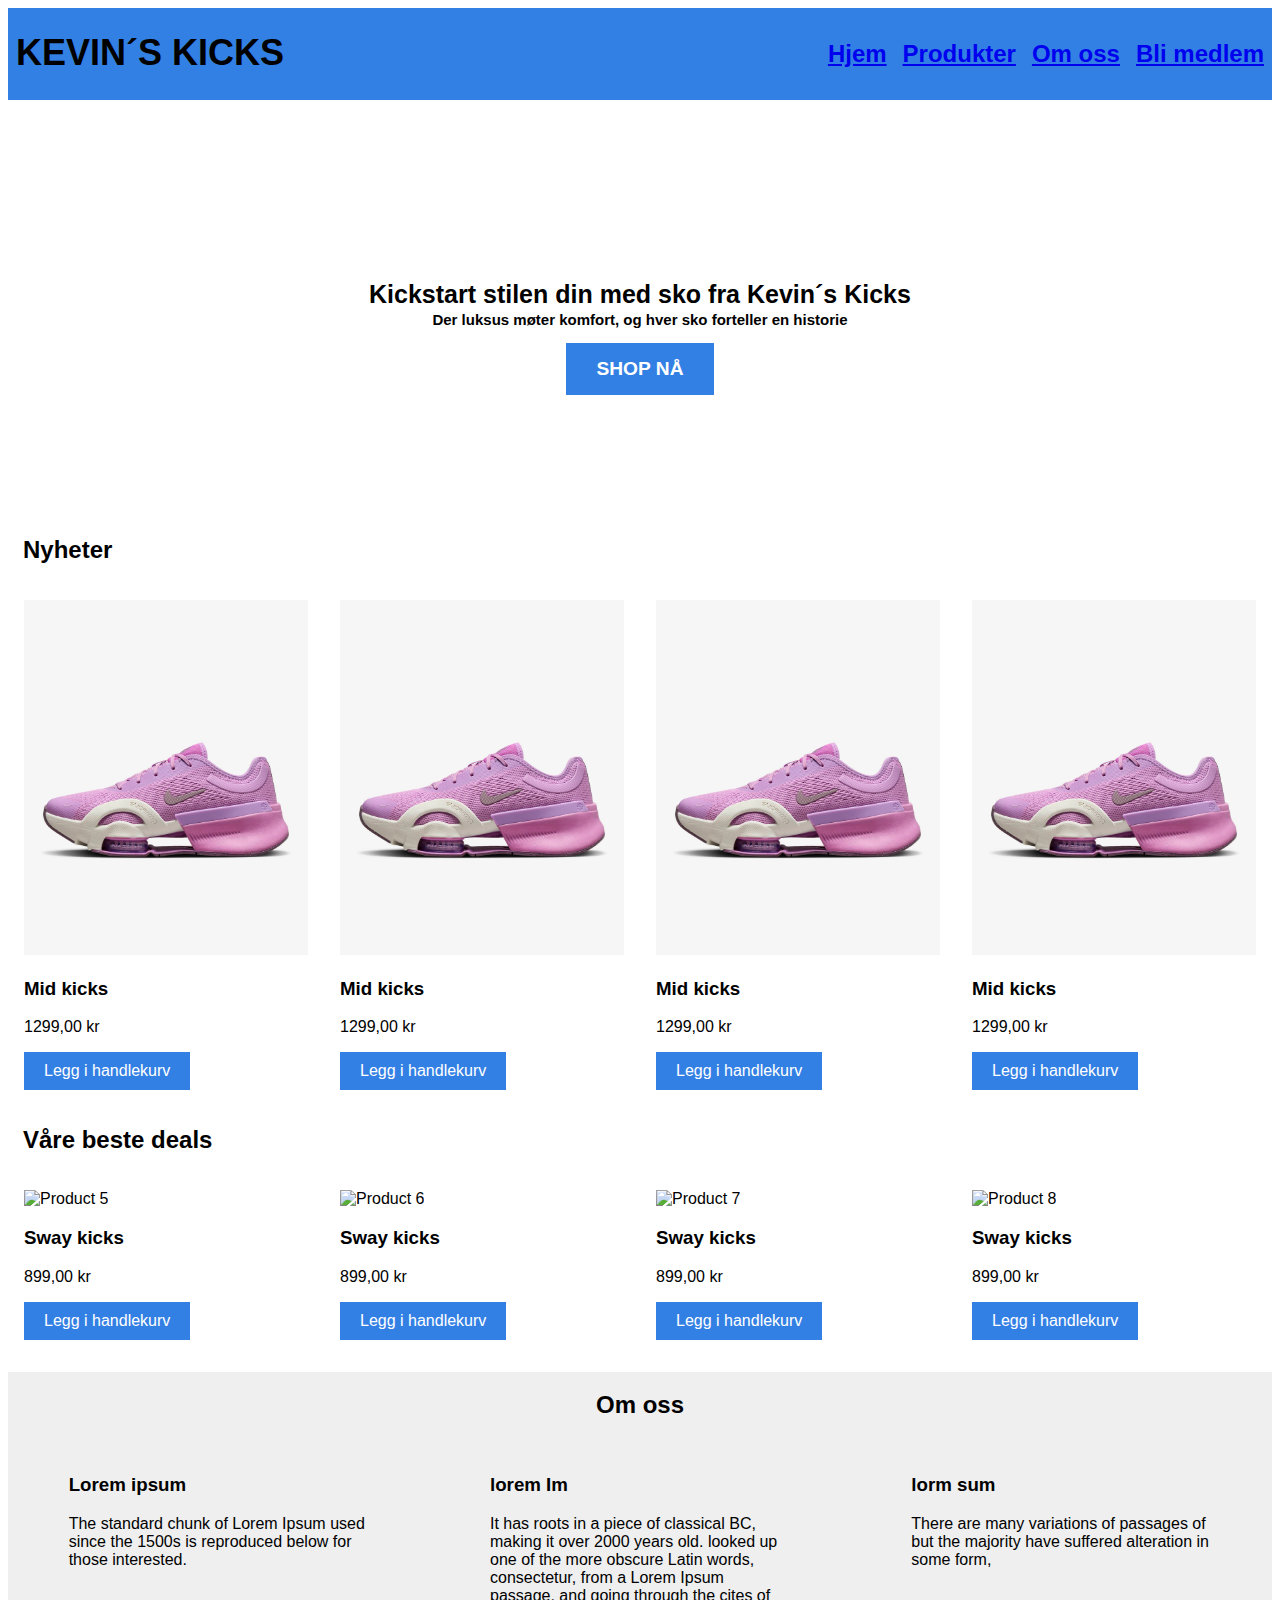
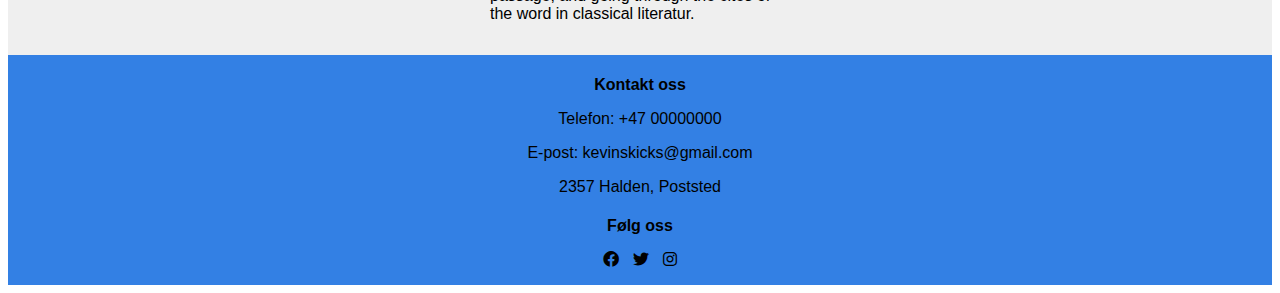
==== commit c14a7c03: "Oppdatert" ====
--- a/index.html
+++ b/index.html
@@ -1,5 +1,5 @@
 <!DOCTYPE html>
-<html lang="en">
+<html lang="no">
     <head>
         <meta charset="UTF-8">
         <meta name="viewport" content="width=device-width, initial-scale=1.0">
@@ -15,120 +15,125 @@
 
         <title>Kevin´s Kicks</title>
     </head>
+    <body>
      <!-- Hovedbeholderen for nettstedet -->
-     <div id="grid-container">
-        <header>
-            <nav>
-                <a href="index.html" id="logo">KEVIN´S KICKS</a>
-                <div>
-                <!-- Ulike ikoner -->
-                <i class="fa-solid fa-magnifying-glass"></i>
-                <i class="fa-solid fa-user"></i>
-                <i class="fa-solid fa-shopping-cart"></i>
-                <i id="ham" class="fa-solid fa-bars"></i>
-                </div>
-                <ul class="navbar">
-                    <!-- Navigasjonsmeny med lenker -->
-                    <li><a href="index.html">Hjem</a></li>
-                    <li><a href="products.html">Produkter</a></li>
-                    <li><a href="index.html#om-oss">Om oss</a></li>
-                    <li><a href="joinus.html">Bli medlem</a></li>
-    
-                </ul>
-            </nav>    
-        </header>  
-        <main>
-            <section class="banner">
-                <h1>Kickstart stilen din med sko fra Kevin´s Kicks</h1>
-                <p> Der luksus møter komfort, og hver sko forteller en historie</p>
-                <a href="products.html" class="shop-now-button">Kjøp nå</a>
-            </section>
-            <section class="default-flex">
-                <h2>Nyheter</h2>
-                <article>
-                    <img src="img/grønnhvit.webp" alt="Produkt 1">
-                    <h3>Women</h3>
-                    <p>200 kroner</p>
-                    <a href="#" class="add-to-cart-button">Legg i handlekurv</a>
-                </article>
-                <article>
-                    <img src="img/hvitesko.webp" alt="Produkt 2">
-                    <h3>Men</h3>
-                    <p>200 kroner</p>
-                    <a href="#" class="add-to-cart-button">Legg i handlekurv</a>
-                </article>
-                <article>
-                    <img src="img/blåsorthvit.webp" alt="Produkt 3">
-                    <h3>Men</h3>
-                    <p>200 kroner</p>
-                    <a href="#" class="add-to-cart-button">Legg i handlekurv</a>
-                </article>
-                <article>
-                    <img src="img/blåsko.webp" alt="Produkt 3">
-                    <h3>Men</h3>
-                    <p>200 kroner</p>
-                    <a href="#" class="add-to-cart-button">Legg i handlekurv</a>
-                </article>
-                <h2>Våre beste deals</h2>
-                <article>
-                    <img src="img/blåsko.webp" alt="Produkt 4">
-                    <h3>Men</h3>
-                    <p>200 kroner</p>
-                    <a href="#" class="add-to-cart-button">Legg i handlekurv</a>
-                </article>
-                <article>
-                    <img src="img/blåsko.webp" alt="Produkt 5">
-                    <h3>Men</h3>
-                    <p>200 kroner</p>
-                    <a href="#" class="add-to-cart-button">Legg i handlekurv</a>
-                </article>
-                <article>
-                    <img src="img/blåsko.webp" alt="Produkt 6">
-                    <h3>Men</h3>
-                    <p>200 kroner</p>
-                    <a href="#" class="add-to-cart-button">Legg i handlekurv</a>
-                </article>
-                <article>
-                    <img src="img/blåsko.webp" alt="Produkt 6">
-                    <h3>Men</h3>
-                    <p>200 kroner</p>
-                    <a href="#" class="add-to-cart-button">Legg i handlekurv</a>
-                </article>
-             </section>
+        <div id="grid-container">
+            <header>
+                <nav>
+                    <a href="index.html" id="logo">KEVIN´S KICKS</a>
+                    <div>
+                        <!-- Ulike ikoner -->
+                        <i class="fa-solid fa-magnifying-glass"></i>
+                        <i class="fa-solid fa-user"></i>
+                        <i class="fa-solid fa-shopping-cart"></i>
+                        <i id="ham" class="fa-solid fa-bars"></i>
+                    </div>
+                    <ul class="navbar">
+                        <!-- Navigasjonsmeny med lenker -->
+                        <li><a href="index.html">Hjem</a></li>
+                        <li><a href="products.html">Produkter</a></li>
+                        <li><a href="index.html#om-oss">Om oss</a></li>
+                        <li><a href="membership.html">Bli medlem</a></li>
+                    </ul>
+                </nav>    
+            </header>  
+            <main>
+                <!-- Forside banner med kjøp nå, knapp -->
+                <section class="banner">
+                    <h1>Kickstart stilen din med sko fra Kevin´s Kicks</h1>
+                    <p> Der luksus møter komfort, og hver sko forteller en historie</p>
+                    <a href="products.html" class="shop-now-button">SHOP NÅ</a>
+                </section>
+                <!-- Seksjon for Nyheter og beste deals med produktbilder -->
+                <section class="default-flex">
+                    <h2>Nyheter</h2>
+                    <article>
+                        <img src="img/rosasko.jpeg" alt="Produkt 1">
+                        <!-- bilde hentet fra: https://www.nike.com/no/en/t/zoom-superrep-4-next-nature-workout-shoes-sjgtD5/DO9837-500-->
+                        <h3>Mid kicks</h3>
+                        <p>1299,00 kr</p>
+                        <a href="#" class="add-to-cart-button">Legg i handlekurv</a>
+                    </article>
+                    <article>
+                        <img src="img/rosasko.jpeg" alt="Product 2">
+                        <h3>Mid kicks</h3>
+                        <p>1299,00 kr</p>
+                        <a href="#" class="add-to-cart-button">Legg i handlekurv</a>
+                    </article>
+                    <article>
+                        <img src="img/rosasko.jpeg" alt="Product 3">
+                        <h3>Mid kicks</h3>
+                        <p>1299,00 kr</p>
+                        <a href="#" class="add-to-cart-button">Legg i handlekurv</a>
+                    </article>
+                    <article>
+                        <img src="img/rosasko.jpeg" alt="Product 4">
+                        <h3>Mid kicks</h3>
+                        <p>1299,00 kr</p>
+                        <a href="#" class="add-to-cart-button">Legg i handlekurv</a>
+                    </article>
+                    <h2>Våre beste deals</h2>
+                    <article>
+                        <img src="img/gråsko.webp" alt="Product 5">
+                        <!-- bilde hentet fra: https://www.nike.com/no/t/p-6000-sko-1Tw8bs/BV1021-101 -->
+                        <h3>Sway kicks</h3>
+                        <p>899,00 kr</p>
+                        <a href="#" class="add-to-cart-button">Legg i handlekurv</a>
+                    </article>
+                    <article>
+                        <img src="img/gråsko.webp" alt="Product 6">
+                        <h3>Sway kicks</h3>
+                        <p>899,00 kr</p>
+                        <a href="#" class="add-to-cart-button">Legg i handlekurv</a>
+                    </article>
+                    <article>
+                        <img src="img/gråsko.webp" alt="Product 7">
+                        <h3>Sway kicks</h3>
+                        <p>899,00 kr</p>
+                        <a href="#" class="add-to-cart-button">Legg i handlekurv</a>
+                    </article>
+                    <article>
+                        <img src="img/gråsko.webp" alt="Product 8">
+                        <h3>Sway kicks</h3>
+                        <p>899,00 kr</p>
+                        <a href="#" class="add-to-cart-button">Legg i handlekurv</a>
+                    </article>
+                </section>
+                <!-- Seksjon for om oss -->
                 <section id="om-oss">
-                <h2>Om oss</h2>
-                <article>
-                    <h3>Lorem ipsum</h3>
-                    <p>The standard chunk of Lorem Ipsum used since the 1500s is reproduced below for those interested. </p>
-                </article>
-                <article>
-                    <h3>lorem Ipsum</h3>
-                    <p> It has roots in a piece of classical Latin literature from 45 BC, making it over 2000 years old. looked up one of the more obscure Latin words, consectetur, from a Lorem Ipsum passage, and going through the cites of the word in classical literatur. </p>
-                </article>
-                <article>
-                    <h3>lorem Ipsum</h3>
-                    <p>There are many variations of passages of Lorem Ipsum available, but the majority have suffered alteration in some form,</p>                
-                </article>
-             </section>
-
-        </main>
-        <footer>
-            <section>
-                <h4>Kontaktinformasjon</h4>
-                <p>Telefon: +47 9870098</p>
-                <p>E-post: kevinskicks@gmail.com</p>
-                <p>2357 Oslo, Poststed</p>
-            </section>
-            <section>
+                    <h2>Om oss</h2>
+                    <article>
+                        <h3>Lorem ipsum</h3>
+                        <p>The standard chunk of Lorem Ipsum used since the 1500s is reproduced below for those interested. </p>
+                    </article>
+                    <article>
+                        <h3>lorem Im</h3>
+                        <p> It has roots in a piece of classical BC, making it over 2000 years old. looked up one of the more obscure Latin words, consectetur, from a Lorem Ipsum passage, and going through the cites of the word in classical literatur. </p>
+                    </article>
+                    <article>
+                        <h3>lorm sum</h3>
+                        <p>There are many variations of passages of  but the majority have suffered alteration in some form,</p>                
+                    </article>
+                </section>
+            </main>
+            <footer>
+                <section>
+                    <!-- Seksjon for kontaktinformasjon -->
+                    <h4>Kontakt oss</h4>
+                    <p>Telefon: +47 00000000</p>
+                    <p>E-post: kevinskicks@gmail.com</p>
+                    <p>2357 Halden, Poststed</p>
+                </section>
                 <!-- Sosiale medier-lenker -->
-                <h4>Følg oss</h4>
-                <ul class="social-media-icons">
-                    <li><a href="#"><i class="fab fa-facebook"></i></a></li>
-                    <li><a href="#"><i class="fab fa-twitter"></i></a></li>
-                    <li><a href="#"><i class="fab fa-instagram"></i></a></li>
-                </ul>
-            </section>
-       </footer>
+                <section>
+                    <h4>Følg oss</h4>
+                    <ul class="social-media-icons">
+                        <li><a href="#"><i class="fab fa-facebook"></i></a></li>
+                        <li><a href="#"><i class="fab fa-twitter"></i></a></li>
+                        <li><a href="#"><i class="fab fa-instagram"></i></a></li>
+                    </ul>
+                </section>
+            </footer>
         </div> 
         <!-- JavaScript-kode for å gjøre navigasjonsmenyen responsiv -->
         <script>
@@ -144,5 +149,5 @@
 
           
         </script>
-    </body>
+</body>
 </html>--- a/css/style.css
+++ b/css/style.css
@@ -1,26 +1,26 @@
-/* Setter standard skrifttype for hele nettsiden, og bakgrunnsfarge */
+/* Standard skrifttype for hele nettsiden, og bakgrunnsfarge */
 body{
     font-family: Arial, Helvetica, sans-serif;
     background-color: #ffffff;
 }
 
-/* Definerer et grid-container som inneholder header, main og footer */
+/* grid-container som inneholder header, main og footer */
 #grid-container{
     display: grid;
     grid-template-areas: "header" "main" "footer";
 }
 
-/* Legger til padding til header, main og footer for mellomrom */
-header, main, footer{
-    padding: 0.5rem;
-}
-
-/* Styler header-seksjonen */
+/* Legger til padding til , main og footer for mellomrom */
+ main, footer{
+    padding: 0;
+}
+
+/* Styler header-seksjonen, ville ha egen padding her*/
 header{
     font-size: 1.5rem;
     font-weight: 600;
-    grid-area: header;
-    background-color: #3380e4;    
+    background-color: #3380e4;
+    padding: 0.5rem;
 }
 
 /* Gjør navigasjonselementene i header til flexbokser som er justert mellomrom og til høyre */
@@ -35,7 +35,7 @@
     gap: 1rem;
 }
 
-
+/* Styler banner-seksjonen */
 .banner {
     padding: 0rem;
     color:black;
@@ -48,6 +48,7 @@
     width: 100%;
 }
 
+/* overskriften i banneren */
 .banner h1 {
     font-size: 30px;
     margin-bottom: 1px;
@@ -56,11 +57,11 @@
 }
 
 .banner p {
-    font-size: 20px;
     margin-top: 1.5px;
     margin-bottom: 15px;
 }
 
+/* Styler "Shop nå" -knappen */
 .shop-now-button {
     padding: 12px 24px;
     font-size: 16px;
@@ -127,10 +128,32 @@
     width: 100%;
 }
 
-/* Styler footer-seksjonen i gridet */
-footer{
-    grid-area: footer;
-}
+/* Styler elementene i main-seksjonen som er artikler */
+main article{
+    flex-basis:250px;
+    flex-grow: 1;
+    padding: 1rem;
+}
+
+/* styler main seksjonen */
+main{
+    grid-area: main;
+    display: flex;
+    flex-wrap: wrap;
+    gap: 1rem;
+}
+
+
+/* styler legg i handlekurv knapp */
+.add-to-cart-button {
+    display: inline-block;
+    padding: 10px 20px; 
+    background-color: #3380e4;
+    color: #fff; 
+    text-decoration: none;
+    border: none; 
+}
+
 
 /* Styler om-oss seksjonen  */
 #om-oss {
@@ -140,6 +163,7 @@
     background-color: #efefef;
     justify-content: space-around;
     width: 100%;
+    margin-bottom: 0%;
 }
 
 #om-oss h2 {
@@ -181,82 +205,44 @@
     .banner p {
         font-size: 15px;
     }
-
-/*     
-    .flex-section{
-        display: inline-flex;
-        flex-direction: row;
-        justify-content: space-between;
-    }
-
-    .flex-section img{
-        max-width: 90%;
-        height: auto;
-    }
-
-    .flex-section section{
-        padding: 1rem;
-        width: 40%;
-
-    }
-
-    .flex-section-2{
-        display: inline-flex;
-        flex-direction: row;
-        justify-content: space-between;
-    }
-
-    .flex-section-2 img{
-        max-width: 90%;
-        height: auto;
-        display: block;
-    }
-
-    .flex-section-2 section{
-        padding: 1rem;
-        width: 40%;
-
-    } */
-
-    .joinus-section{
-        display: flex;
-        flex-direction: row;
-        justify-content: space-between;
-        align-items: center;
-        gap: 5px;
-    }
-
+    
+    /* Styler joinus-section som er en del av bli medlem siden */
+     .joinus-section{
+        display: flex; 
+        flex-direction: row; 
+        justify-content: space-between; 
+        align-items: center; 
+        gap: 5px; 
+    }
+
+    /* Styler bilder innenfor 'joinus-section' */
     .joinus-section img{
-        width: 100%;
-        height: auto;
-    }
-
-
-    .joinus-section section{
-        padding: 50rem;
-        align-self: center;
-    }
-  
-
-    filter-sort-container {
+        width: 100%; 
+        height: auto; 
+    }
+
+    /* Styler containeren for filtrerings- og sorteringsknappene */
+    .filter-sort-container {
         flex-direction: column; /* Bytt til kolonneoppsett */
         align-items: flex-end; /* Juster til høyre i kolonnen */
     }
+
+    /* Legger til toppmargen på filtrerings- og sorteringsknappene for avstand */
     .filter-button, .sort-button {
         margin-top: 10px; /* Legg til toppmargin for å skille knappene */
-    }
-}
-
-.main_image{
-        width: 500px;
-        position: center;
-        left: 20px;
-        top: 50px;
-}
+    } 
+}
+
+
+/* Styler footer-seksjonen i gridet */
+footer{
+    grid-area: footer;
+}
+
 
 /* styler footer omåråde */
 footer {
-    background-color: #f0f0f0;
+    background-color: #3380e4;
     text-align: center;
     color: #000000;
 }
@@ -273,7 +259,7 @@
 
 footer .social-media-icons li {
     display: inline;
-    margin-right: 10px;
+    margin: 5px;
 }
 
 footer .social-media-icons li a {
@@ -287,6 +273,8 @@
 .filter-sort-container {
     display: inline-block;
     justify-content: flex-end; 
+    padding-left: 8%;
+
 }
 
 .filter-button, .sort-button {
@@ -297,40 +285,36 @@
     background-color: #3380e4;
     color: white;
     border: none;
-    text-align: right;
-}
-
-/* Dette gjelder for elementer med klassen 'default-flex'.
-   Setter opp en flex-container med plass til elementene i en rad,
-   og justerer dem med jevnt mellomrom mellom dem. */
+    position: relative;
+}
+
+/* flex-container med plass til elementene i en rad,
+   og justerer mellomrom mellom dem. */
    .default-flex {
     display: flex;
     flex-wrap: wrap;
     justify-content: space-between;
 }
 
-/* Dette gjelder for overskriftene (h2) inni elementer med klassen 'default-flex'.
-   Setter bredden til h2 til 100% for å ta opp hele bredden til forelder-elementet. */
+/* Overskriftene (h2) inni elementer med klassen 'default-flex' */
 .default-flex h2 {
     flex-basis: 100%;
-}
-
-/* Dette gjelder for artikkel-elementer inne i elementer med klassen 'default-flex'.
-   Setter bredden til artikkel-elementene til 10% av forelder-elementets bredde, 
-   men med en minimumsbredde på 270 piksler. */
+    margin-left: 15px;
+}
+
+
+/* Artikkel-elementer inne i elementer med klassen 'default-flex' */
 .default-flex article {
     flex-basis: 10%;
     min-width: 270px;
 }
 
-/* Gjelder for bilder inne i artikkel-elementer.
-   Setter bredden til bildet til 100% av forelder-elementet. */
+/* Bilder inne i artikkel-elementer, justerer bredden til bildet til 100% av forelder-elementet. */
 .default-flex article img {
     width: 100%;
 }
 
-
-/* styler bli medlemteksten */
+/* Styler bli medlemteksten */
 .member-text {
     color: rgb(0, 0, 0);
     text-align: center;
@@ -356,34 +340,3 @@
     background-color: #3380e4;
     color: white;
 }
-
-
-article img{
-    /*Det er ikke optimalt å gjøre et mindre bilde større på denne måten, men dette er ment til øving så det er greit!*/
-    width: 100%;
-}
-
-
-main article{
-    flex-basis:250px;
-    flex-grow: 1;
-    padding: 1rem;
-}
-
-main{
-    grid-area: main;
-    display: flex;
-    flex-wrap: wrap;
-    gap: 1rem;
-}
-
-
-/* styler legg i handlekurv knapp */
-.add-to-cart-button {
-    display: inline-block;
-    padding: 10px 20px; /* Tilpass polstringen etter dine preferanser */
-    background-color: #3380e4; /* Tilpass bakgrunnsfargen etter dine preferanser */
-    color: #fff; /* Tilpass tekstfargen etter dine preferanser */
-    text-decoration: none;
-    border: none; /* Fjerner knappegrensen */
-}--- a/css/style.css
+++ b/css/style.css
@@ -1,26 +1,26 @@
-/* Setter standard skrifttype for hele nettsiden, og bakgrunnsfarge */
+/* Standard skrifttype for hele nettsiden, og bakgrunnsfarge */
 body{
     font-family: Arial, Helvetica, sans-serif;
     background-color: #ffffff;
 }
 
-/* Definerer et grid-container som inneholder header, main og footer */
+/* grid-container som inneholder header, main og footer */
 #grid-container{
     display: grid;
     grid-template-areas: "header" "main" "footer";
 }
 
-/* Legger til padding til header, main og footer for mellomrom */
-header, main, footer{
-    padding: 0.5rem;
-}
-
-/* Styler header-seksjonen */
+/* Legger til padding til , main og footer for mellomrom */
+ main, footer{
+    padding: 0;
+}
+
+/* Styler header-seksjonen, ville ha egen padding her*/
 header{
     font-size: 1.5rem;
     font-weight: 600;
-    grid-area: header;
-    background-color: #3380e4;    
+    background-color: #3380e4;
+    padding: 0.5rem;
 }
 
 /* Gjør navigasjonselementene i header til flexbokser som er justert mellomrom og til høyre */
@@ -35,7 +35,7 @@
     gap: 1rem;
 }
 
-
+/* Styler banner-seksjonen */
 .banner {
     padding: 0rem;
     color:black;
@@ -48,6 +48,7 @@
     width: 100%;
 }
 
+/* overskriften i banneren */
 .banner h1 {
     font-size: 30px;
     margin-bottom: 1px;
@@ -56,11 +57,11 @@
 }
 
 .banner p {
-    font-size: 20px;
     margin-top: 1.5px;
     margin-bottom: 15px;
 }
 
+/* Styler "Shop nå" -knappen */
 .shop-now-button {
     padding: 12px 24px;
     font-size: 16px;
@@ -127,10 +128,32 @@
     width: 100%;
 }
 
-/* Styler footer-seksjonen i gridet */
-footer{
-    grid-area: footer;
-}
+/* Styler elementene i main-seksjonen som er artikler */
+main article{
+    flex-basis:250px;
+    flex-grow: 1;
+    padding: 1rem;
+}
+
+/* styler main seksjonen */
+main{
+    grid-area: main;
+    display: flex;
+    flex-wrap: wrap;
+    gap: 1rem;
+}
+
+
+/* styler legg i handlekurv knapp */
+.add-to-cart-button {
+    display: inline-block;
+    padding: 10px 20px; 
+    background-color: #3380e4;
+    color: #fff; 
+    text-decoration: none;
+    border: none; 
+}
+
 
 /* Styler om-oss seksjonen  */
 #om-oss {
@@ -140,6 +163,7 @@
     background-color: #efefef;
     justify-content: space-around;
     width: 100%;
+    margin-bottom: 0%;
 }
 
 #om-oss h2 {
@@ -181,82 +205,44 @@
     .banner p {
         font-size: 15px;
     }
-
-/*     
-    .flex-section{
-        display: inline-flex;
-        flex-direction: row;
-        justify-content: space-between;
-    }
-
-    .flex-section img{
-        max-width: 90%;
-        height: auto;
-    }
-
-    .flex-section section{
-        padding: 1rem;
-        width: 40%;
-
-    }
-
-    .flex-section-2{
-        display: inline-flex;
-        flex-direction: row;
-        justify-content: space-between;
-    }
-
-    .flex-section-2 img{
-        max-width: 90%;
-        height: auto;
-        display: block;
-    }
-
-    .flex-section-2 section{
-        padding: 1rem;
-        width: 40%;
-
-    } */
-
-    .joinus-section{
-        display: flex;
-        flex-direction: row;
-        justify-content: space-between;
-        align-items: center;
-        gap: 5px;
-    }
-
+    
+    /* Styler joinus-section som er en del av bli medlem siden */
+     .joinus-section{
+        display: flex; 
+        flex-direction: row; 
+        justify-content: space-between; 
+        align-items: center; 
+        gap: 5px; 
+    }
+
+    /* Styler bilder innenfor 'joinus-section' */
     .joinus-section img{
-        width: 100%;
-        height: auto;
-    }
-
-
-    .joinus-section section{
-        padding: 50rem;
-        align-self: center;
-    }
-  
-
-    filter-sort-container {
+        width: 100%; 
+        height: auto; 
+    }
+
+    /* Styler containeren for filtrerings- og sorteringsknappene */
+    .filter-sort-container {
         flex-direction: column; /* Bytt til kolonneoppsett */
         align-items: flex-end; /* Juster til høyre i kolonnen */
     }
+
+    /* Legger til toppmargen på filtrerings- og sorteringsknappene for avstand */
     .filter-button, .sort-button {
         margin-top: 10px; /* Legg til toppmargin for å skille knappene */
-    }
-}
-
-.main_image{
-        width: 500px;
-        position: center;
-        left: 20px;
-        top: 50px;
-}
+    } 
+}
+
+
+/* Styler footer-seksjonen i gridet */
+footer{
+    grid-area: footer;
+}
+
 
 /* styler footer omåråde */
 footer {
-    background-color: #f0f0f0;
+    background-color: #3380e4;
     text-align: center;
     color: #000000;
 }
@@ -273,7 +259,7 @@
 
 footer .social-media-icons li {
     display: inline;
-    margin-right: 10px;
+    margin: 5px;
 }
 
 footer .social-media-icons li a {
@@ -287,6 +273,8 @@
 .filter-sort-container {
     display: inline-block;
     justify-content: flex-end; 
+    padding-left: 8%;
+
 }
 
 .filter-button, .sort-button {
@@ -297,40 +285,36 @@
     background-color: #3380e4;
     color: white;
     border: none;
-    text-align: right;
-}
-
-/* Dette gjelder for elementer med klassen 'default-flex'.
-   Setter opp en flex-container med plass til elementene i en rad,
-   og justerer dem med jevnt mellomrom mellom dem. */
+    position: relative;
+}
+
+/* flex-container med plass til elementene i en rad,
+   og justerer mellomrom mellom dem. */
    .default-flex {
     display: flex;
     flex-wrap: wrap;
     justify-content: space-between;
 }
 
-/* Dette gjelder for overskriftene (h2) inni elementer med klassen 'default-flex'.
-   Setter bredden til h2 til 100% for å ta opp hele bredden til forelder-elementet. */
+/* Overskriftene (h2) inni elementer med klassen 'default-flex' */
 .default-flex h2 {
     flex-basis: 100%;
-}
-
-/* Dette gjelder for artikkel-elementer inne i elementer med klassen 'default-flex'.
-   Setter bredden til artikkel-elementene til 10% av forelder-elementets bredde, 
-   men med en minimumsbredde på 270 piksler. */
+    margin-left: 15px;
+}
+
+
+/* Artikkel-elementer inne i elementer med klassen 'default-flex' */
 .default-flex article {
     flex-basis: 10%;
     min-width: 270px;
 }
 
-/* Gjelder for bilder inne i artikkel-elementer.
-   Setter bredden til bildet til 100% av forelder-elementet. */
+/* Bilder inne i artikkel-elementer, justerer bredden til bildet til 100% av forelder-elementet. */
 .default-flex article img {
     width: 100%;
 }
 
-
-/* styler bli medlemteksten */
+/* Styler bli medlemteksten */
 .member-text {
     color: rgb(0, 0, 0);
     text-align: center;
@@ -356,34 +340,3 @@
     background-color: #3380e4;
     color: white;
 }
-
-
-article img{
-    /*Det er ikke optimalt å gjøre et mindre bilde større på denne måten, men dette er ment til øving så det er greit!*/
-    width: 100%;
-}
-
-
-main article{
-    flex-basis:250px;
-    flex-grow: 1;
-    padding: 1rem;
-}
-
-main{
-    grid-area: main;
-    display: flex;
-    flex-wrap: wrap;
-    gap: 1rem;
-}
-
-
-/* styler legg i handlekurv knapp */
-.add-to-cart-button {
-    display: inline-block;
-    padding: 10px 20px; /* Tilpass polstringen etter dine preferanser */
-    background-color: #3380e4; /* Tilpass bakgrunnsfargen etter dine preferanser */
-    color: #fff; /* Tilpass tekstfargen etter dine preferanser */
-    text-decoration: none;
-    border: none; /* Fjerner knappegrensen */
-}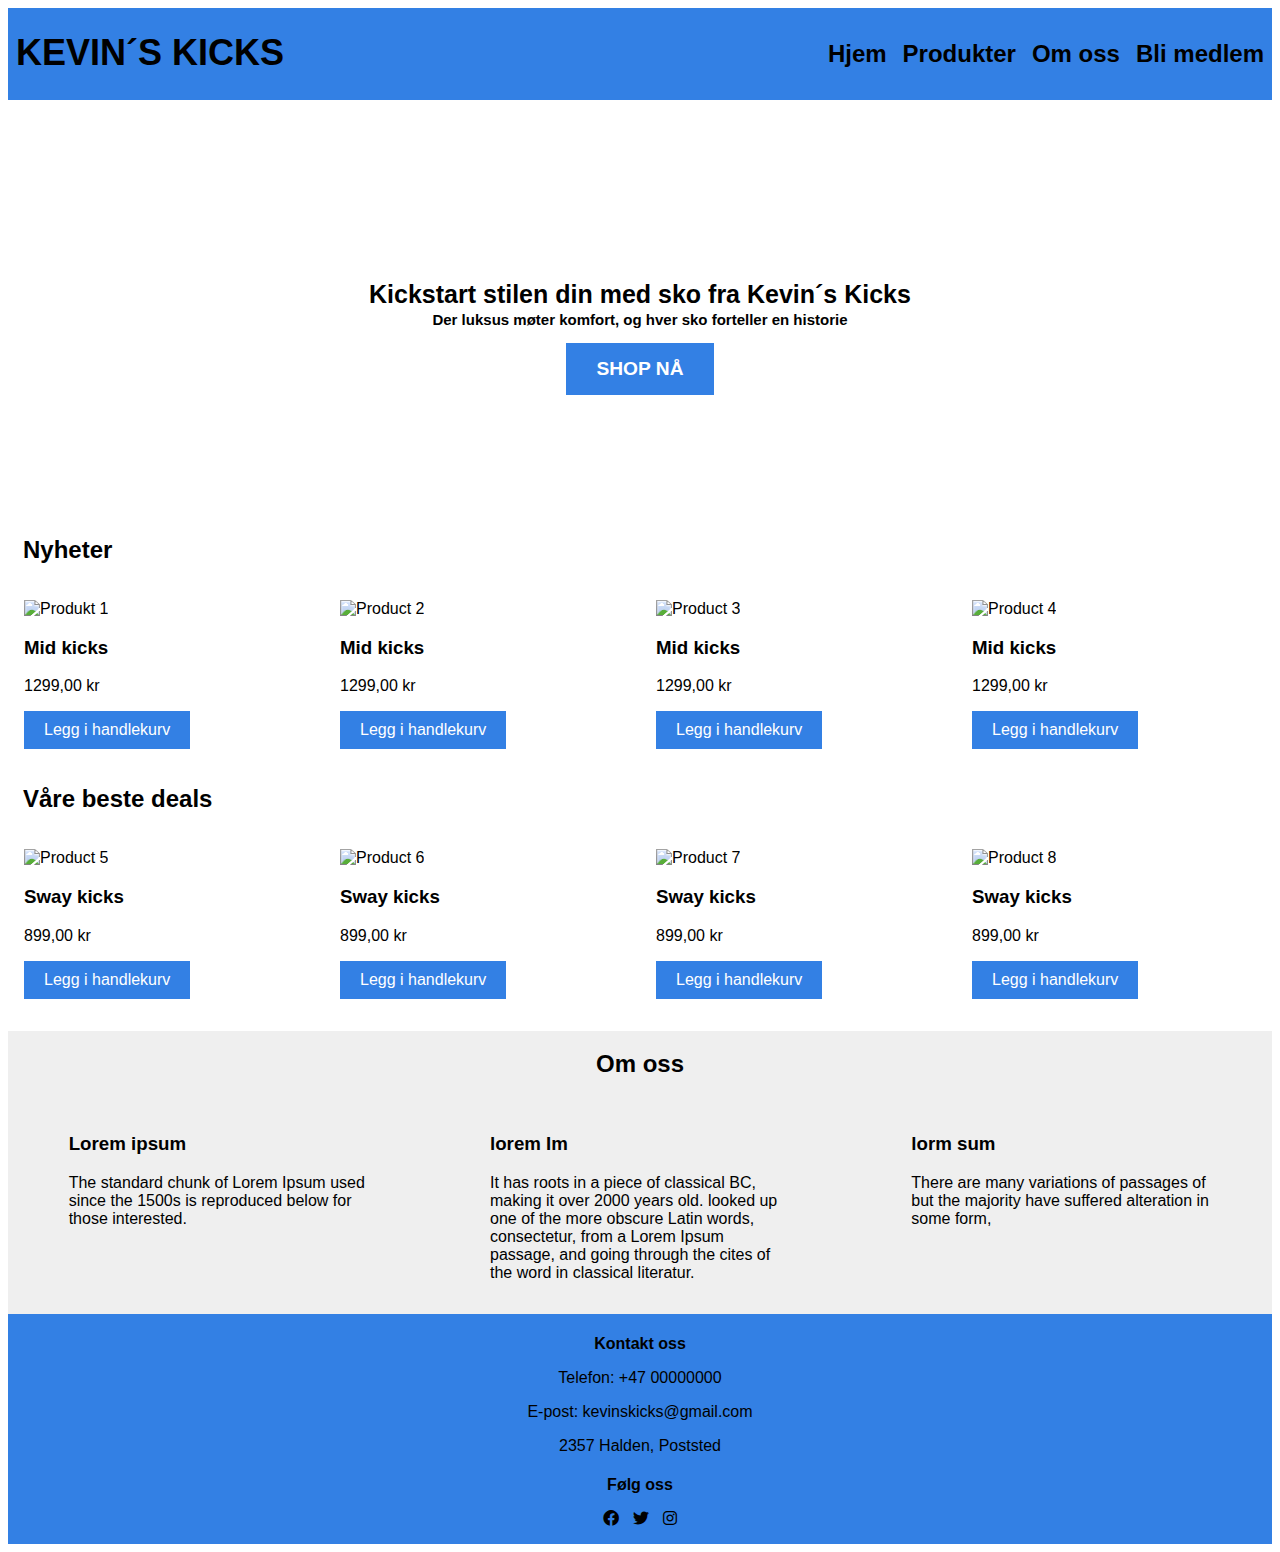
==== commit a1897702: "Oppdatert" ====
--- a/index.html
+++ b/index.html
@@ -3,7 +3,7 @@
     <head>
         <meta charset="UTF-8">
         <meta name="viewport" content="width=device-width, initial-scale=1.0">
-        <!-- Inkluderer en stilark for normalisering for å sikre at nettstedet ser likt ut på alle nettlesere -->
+        <!-- Inkluderer et stilark for normalisering for å sikre at nettstedet ser likt ut på alle nettlesere -->
         <link rel="stylesheet" href="https://necolas.github.io/normalize.css/8.0.1/normalize.css" type="text/css">
         <!-- Inkluderer ikon-stiler for ikoner fra FontAwesome -->
         <link rel="stylesheet" href="css/style.css" type="text/css">
@@ -44,30 +44,30 @@
                     <p> Der luksus møter komfort, og hver sko forteller en historie</p>
                     <a href="products.html" class="shop-now-button">SHOP NÅ</a>
                 </section>
-                <!-- Seksjon for Nyheter og beste deals med produktbilder -->
+                <!-- Seksjon for Nyheter og beste deals med, produktbilder osv. -->
                 <section class="default-flex">
                     <h2>Nyheter</h2>
                     <article>
-                        <img src="img/rosasko.jpeg" alt="Produkt 1">
-                        <!-- bilde hentet fra: https://www.nike.com/no/en/t/zoom-superrep-4-next-nature-workout-shoes-sjgtD5/DO9837-500-->
+                        <img src="img/gråzoom.webp" alt="Produkt 1">
+                        <!-- bilde hentet fra: https://www.nike.com/no/en/t/zoom-superrep-4-next-nature-hiit-class-shoes-NH4V5x/DV9009-001-->
                         <h3>Mid kicks</h3>
                         <p>1299,00 kr</p>
                         <a href="#" class="add-to-cart-button">Legg i handlekurv</a>
                     </article>
                     <article>
-                        <img src="img/rosasko.jpeg" alt="Product 2">
+                        <img src="img/gråzoom.webp" alt="Product 2">
                         <h3>Mid kicks</h3>
                         <p>1299,00 kr</p>
                         <a href="#" class="add-to-cart-button">Legg i handlekurv</a>
                     </article>
                     <article>
-                        <img src="img/rosasko.jpeg" alt="Product 3">
+                        <img src="img/gråzoom.webp" alt="Product 3">
                         <h3>Mid kicks</h3>
                         <p>1299,00 kr</p>
                         <a href="#" class="add-to-cart-button">Legg i handlekurv</a>
                     </article>
                     <article>
-                        <img src="img/rosasko.jpeg" alt="Product 4">
+                        <img src="img/gråzoom.webp" alt="Product 4">
                         <h3>Mid kicks</h3>
                         <p>1299,00 kr</p>
                         <a href="#" class="add-to-cart-button">Legg i handlekurv</a>
--- a/css/style.css
+++ b/css/style.css
@@ -43,7 +43,7 @@
     text-align: center;
     padding: 50px;
     background-image: url("/Users/kevinvu/Library/CloudStorage/OneDrive-ØstfoldUniversityCollege/WEBUTVIKLING 2023/OBLIG3/img/blueshoespattern.jpeg");
-    /* Bilde er hentet fra: https://www.freepik.com/premium-vector/shoes-pattern-colored-sport-sneakers-collection-textile-design-project-decent-vector-seamless-background-with-sneakers-active-lifestyle_35323885.htm#page=5&query=shoe%20backgorund&position=7&from_view=search&track=ais */
+    /* Bilde hentet fra: https://www.freepik.com/premium-vector/shoes-pattern-colored-sport-sneakers-collection-textile-design-project-decent-vector-seamless-background-with-sneakers-active-lifestyle_35323885.htm#page=5&query=shoe%20backgorund&position=7&from_view=search&track=ais */
     height: 300px;
     width: 100%;
 }
@@ -85,11 +85,14 @@
 /* Skjuler standard navigasjonsmeny */
 .navbar{
     display: none;
-    color: initial; /* Tilbakestill fargen til standardverdien */
-    text-decoration: none;
-    /* HVVROFOR FUNKER IKKE DET */
-
-}
+}
+
+/* styler meny på toppen */
+.navbar li a {
+    text-decoration: none; 
+    color: black; 
+}
+
 
 /* Styler responsiv navigasjonsmeny */
 .responsive{
@@ -219,17 +222,6 @@
     .joinus-section img{
         width: 100%; 
         height: auto; 
-    }
-
-    /* Styler containeren for filtrerings- og sorteringsknappene */
-    .filter-sort-container {
-        flex-direction: column; /* Bytt til kolonneoppsett */
-        align-items: flex-end; /* Juster til høyre i kolonnen */
-    }
-
-    /* Legger til toppmargen på filtrerings- og sorteringsknappene for avstand */
-    .filter-button, .sort-button {
-        margin-top: 10px; /* Legg til toppmargin for å skille knappene */
     } 
 }
 
@@ -268,28 +260,20 @@
     font-size: 1em;
 }
 
-
-/* styler filtrer og sorter knapp */
-.filter-sort-container {
-    display: inline-block;
-    justify-content: flex-end; 
-    padding-left: 8%;
-
-}
-
-.filter-button, .sort-button {
-    padding: 10px 20px;
-    margin-left: 10px;
-    font-size: 14px;
-    cursor: pointer;
+/* styler filtrer sorter knapp
+.btn {
+    display: inline-block;
+    padding: 10px 15px;
+    font-size: 0.7em;
+    text-decoration: none;
     background-color: #3380e4;
     color: white;
-    border: none;
-    position: relative;
-}
-
-/* flex-container med plass til elementene i en rad,
-   og justerer mellomrom mellom dem. */
+    margin-top: 10px;
+} */
+
+
+
+/* flex-container med plass til elementene i en rad, justerer mellomrom mellom dem. */
    .default-flex {
     display: flex;
     flex-wrap: wrap;
@@ -340,3 +324,5 @@
     background-color: #3380e4;
     color: white;
 }
+
+
--- a/css/style.css
+++ b/css/style.css
@@ -43,7 +43,7 @@
     text-align: center;
     padding: 50px;
     background-image: url("/Users/kevinvu/Library/CloudStorage/OneDrive-ØstfoldUniversityCollege/WEBUTVIKLING 2023/OBLIG3/img/blueshoespattern.jpeg");
-    /* Bilde er hentet fra: https://www.freepik.com/premium-vector/shoes-pattern-colored-sport-sneakers-collection-textile-design-project-decent-vector-seamless-background-with-sneakers-active-lifestyle_35323885.htm#page=5&query=shoe%20backgorund&position=7&from_view=search&track=ais */
+    /* Bilde hentet fra: https://www.freepik.com/premium-vector/shoes-pattern-colored-sport-sneakers-collection-textile-design-project-decent-vector-seamless-background-with-sneakers-active-lifestyle_35323885.htm#page=5&query=shoe%20backgorund&position=7&from_view=search&track=ais */
     height: 300px;
     width: 100%;
 }
@@ -85,11 +85,14 @@
 /* Skjuler standard navigasjonsmeny */
 .navbar{
     display: none;
-    color: initial; /* Tilbakestill fargen til standardverdien */
-    text-decoration: none;
-    /* HVVROFOR FUNKER IKKE DET */
-
-}
+}
+
+/* styler meny på toppen */
+.navbar li a {
+    text-decoration: none; 
+    color: black; 
+}
+
 
 /* Styler responsiv navigasjonsmeny */
 .responsive{
@@ -219,17 +222,6 @@
     .joinus-section img{
         width: 100%; 
         height: auto; 
-    }
-
-    /* Styler containeren for filtrerings- og sorteringsknappene */
-    .filter-sort-container {
-        flex-direction: column; /* Bytt til kolonneoppsett */
-        align-items: flex-end; /* Juster til høyre i kolonnen */
-    }
-
-    /* Legger til toppmargen på filtrerings- og sorteringsknappene for avstand */
-    .filter-button, .sort-button {
-        margin-top: 10px; /* Legg til toppmargin for å skille knappene */
     } 
 }
 
@@ -268,28 +260,20 @@
     font-size: 1em;
 }
 
-
-/* styler filtrer og sorter knapp */
-.filter-sort-container {
-    display: inline-block;
-    justify-content: flex-end; 
-    padding-left: 8%;
-
-}
-
-.filter-button, .sort-button {
-    padding: 10px 20px;
-    margin-left: 10px;
-    font-size: 14px;
-    cursor: pointer;
+/* styler filtrer sorter knapp
+.btn {
+    display: inline-block;
+    padding: 10px 15px;
+    font-size: 0.7em;
+    text-decoration: none;
     background-color: #3380e4;
     color: white;
-    border: none;
-    position: relative;
-}
-
-/* flex-container med plass til elementene i en rad,
-   og justerer mellomrom mellom dem. */
+    margin-top: 10px;
+} */
+
+
+
+/* flex-container med plass til elementene i en rad, justerer mellomrom mellom dem. */
    .default-flex {
     display: flex;
     flex-wrap: wrap;
@@ -340,3 +324,5 @@
     background-color: #3380e4;
     color: white;
 }
+
+
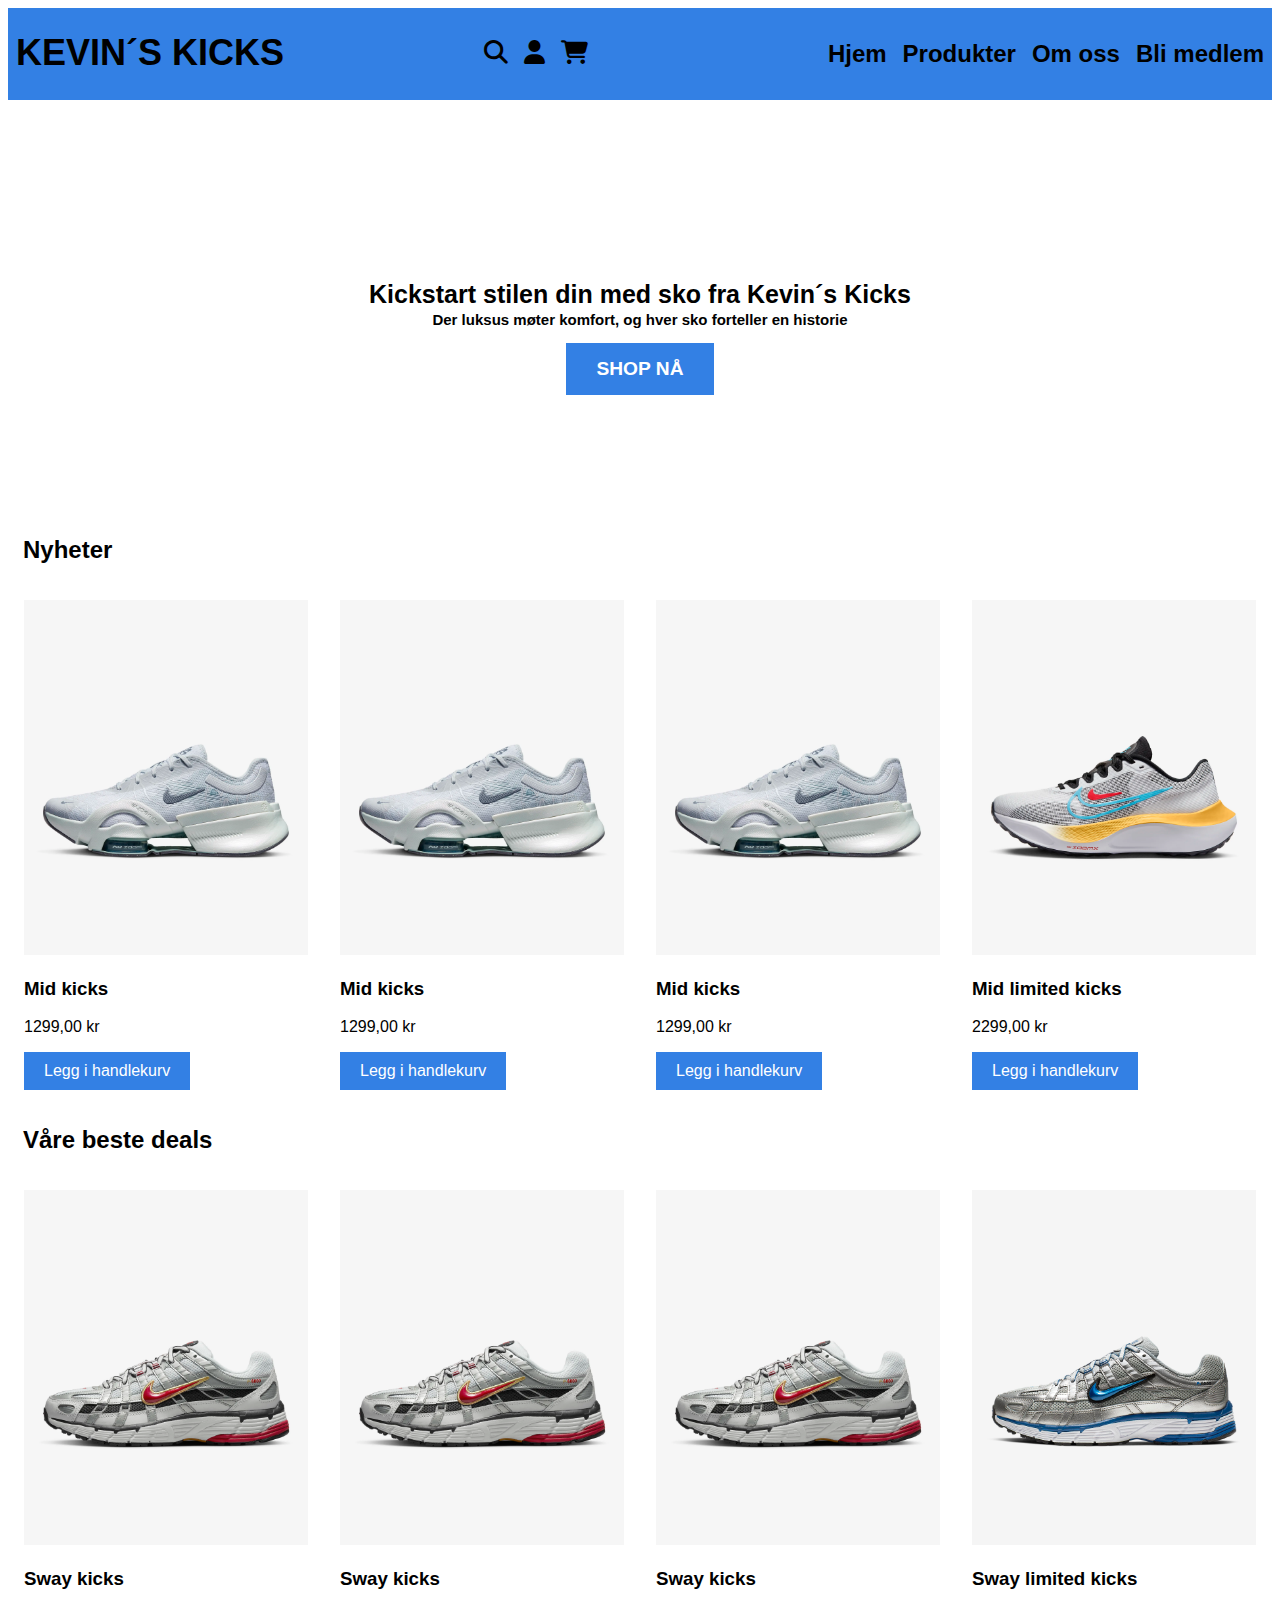
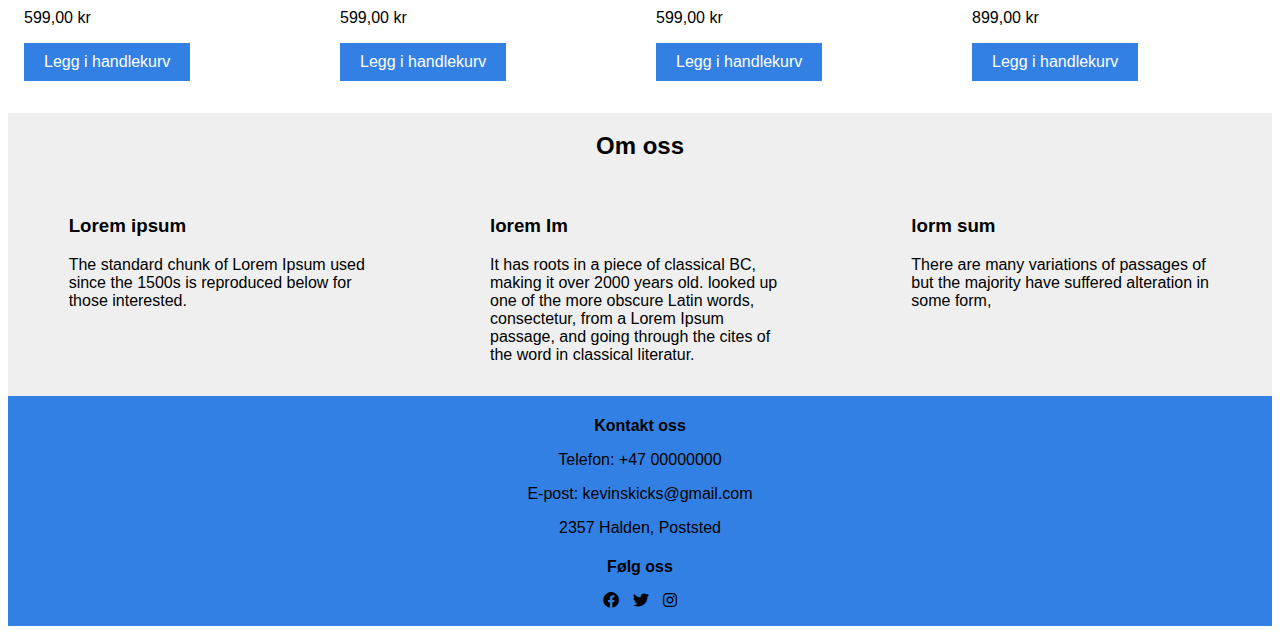
==== commit 121b43a0: "Oppdatert" ====
--- a/index.html
+++ b/index.html
@@ -31,9 +31,9 @@
                     <ul class="navbar">
                         <!-- Navigasjonsmeny med lenker -->
                         <li><a href="index.html">Hjem</a></li>
-                        <li><a href="products.html">Produkter</a></li>
+                        <li><a href="produkt.html">Produkter</a></li>
                         <li><a href="index.html#om-oss">Om oss</a></li>
-                        <li><a href="membership.html">Bli medlem</a></li>
+                        <li><a href="bli-medlem.html">Bli medlem</a></li>
                     </ul>
                 </nav>    
             </header>  
@@ -42,59 +42,61 @@
                 <section class="banner">
                     <h1>Kickstart stilen din med sko fra Kevin´s Kicks</h1>
                     <p> Der luksus møter komfort, og hver sko forteller en historie</p>
-                    <a href="products.html" class="shop-now-button">SHOP NÅ</a>
+                    <a href="produkt.html" class="shop-now-button">SHOP NÅ</a>
                 </section>
                 <!-- Seksjon for Nyheter og beste deals med, produktbilder osv. -->
                 <section class="default-flex">
                     <h2>Nyheter</h2>
                     <article>
-                        <img src="img/gråzoom.webp" alt="Produkt 1">
+                        <img src="img/greyzoom.webp" alt="Product 1">
                         <!-- bilde hentet fra: https://www.nike.com/no/en/t/zoom-superrep-4-next-nature-hiit-class-shoes-NH4V5x/DV9009-001-->
                         <h3>Mid kicks</h3>
                         <p>1299,00 kr</p>
                         <a href="#" class="add-to-cart-button">Legg i handlekurv</a>
                     </article>
                     <article>
-                        <img src="img/gråzoom.webp" alt="Product 2">
+                        <img src="img/greyzoom.webp" alt="Product 2">
                         <h3>Mid kicks</h3>
                         <p>1299,00 kr</p>
                         <a href="#" class="add-to-cart-button">Legg i handlekurv</a>
                     </article>
                     <article>
-                        <img src="img/gråzoom.webp" alt="Product 3">
+                        <img src="img/greyzoom.webp" alt="Product 3">
                         <h3>Mid kicks</h3>
                         <p>1299,00 kr</p>
                         <a href="#" class="add-to-cart-button">Legg i handlekurv</a>
                     </article>
                     <article>
-                        <img src="img/gråzoom.webp" alt="Product 4">
-                        <h3>Mid kicks</h3>
-                        <p>1299,00 kr</p>
+                        <img src="img/oransjzoom.webp" alt="Product 4">
+                        <!-- Bilde hentet fra: https://www.nike.com/no/en/t/zoom-fly-5-road-running-shoes-FN45PX/DM8974-002 -->
+                        <h3>Mid limited kicks</h3>
+                        <p>2299,00 kr</p>
                         <a href="#" class="add-to-cart-button">Legg i handlekurv</a>
                     </article>
                     <h2>Våre beste deals</h2>
                     <article>
-                        <img src="img/gråsko.webp" alt="Product 5">
-                        <!-- bilde hentet fra: https://www.nike.com/no/t/p-6000-sko-1Tw8bs/BV1021-101 -->
+                        <img src="img/greyred.webp" alt="Product 5">
+                        <!-- Bilde hentet fra: https://www.nike.com/no/t/p-6000-sko-1Tw8bs/BV1021-101 -->
                         <h3>Sway kicks</h3>
-                        <p>899,00 kr</p>
+                        <p>599,00 kr</p>
                         <a href="#" class="add-to-cart-button">Legg i handlekurv</a>
                     </article>
                     <article>
-                        <img src="img/gråsko.webp" alt="Product 6">
+                        <img src="img/greyred.webp" alt="Product 6">
                         <h3>Sway kicks</h3>
-                        <p>899,00 kr</p>
+                        <p>599,00 kr</p>
                         <a href="#" class="add-to-cart-button">Legg i handlekurv</a>
                     </article>
                     <article>
-                        <img src="img/gråsko.webp" alt="Product 7">
+                        <img src="img/greyred.webp" alt="Product 7">
                         <h3>Sway kicks</h3>
-                        <p>899,00 kr</p>
+                        <p>599,00 kr</p>
                         <a href="#" class="add-to-cart-button">Legg i handlekurv</a>
                     </article>
                     <article>
-                        <img src="img/gråsko.webp" alt="Product 8">
-                        <h3>Sway kicks</h3>
+                        <img src="img/greyblue.jpeg" alt="Product 8">
+                        <!-- Bilde hentet fra: https://www.nike.com/no/t/p-6000-sko-1Tw8bs/BV1021-001 -->
+                        <h3>Sway limited kicks</h3>
                         <p>899,00 kr</p>
                         <a href="#" class="add-to-cart-button">Legg i handlekurv</a>
                     </article>
--- a/css/style.css
+++ b/css/style.css
@@ -37,12 +37,11 @@
 
 /* Styler banner-seksjonen */
 .banner {
-    padding: 0rem;
     color:black;
     font-weight: bolder;
     text-align: center;
     padding: 50px;
-    background-image: url("/Users/kevinvu/Library/CloudStorage/OneDrive-ØstfoldUniversityCollege/WEBUTVIKLING 2023/OBLIG3/img/blueshoespattern.jpeg");
+    background-image: url("https://img.freepik.com/premium-vector/shoes-pattern-colored-sport-sneakers-collection-textile-design-project-decent-vector-seamless-background-with-sneakers-active-lifestyle_80590-16823.jpg?w=1380");
     /* Bilde hentet fra: https://www.freepik.com/premium-vector/shoes-pattern-colored-sport-sneakers-collection-textile-design-project-decent-vector-seamless-background-with-sneakers-active-lifestyle_35323885.htm#page=5&query=shoe%20backgorund&position=7&from_view=search&track=ais */
     height: 300px;
     width: 100%;
@@ -85,6 +84,7 @@
 /* Skjuler standard navigasjonsmeny */
 .navbar{
     display: none;
+    
 }
 
 /* styler meny på toppen */
@@ -92,7 +92,6 @@
     text-decoration: none; 
     color: black; 
 }
-
 
 /* Styler responsiv navigasjonsmeny */
 .responsive{
@@ -195,11 +194,16 @@
         list-style: none;
     }
 
-    /* Skjuler menyikoner i header */
-    #ham, .fa-user, .fa-shopping-cart, .fa-magnifying-glass{
+    /* ulike ikoner */
+     .fa-user, .fa-shopping-cart, .fa-magnifying-glass{
+        padding-top: 24px;
+    }
+    
+    /* Skjuler hamburgermeny i header */
+    #ham {
         display: none;
     }
-    
+
     .banner h1 {
         font-size: 25px;
         margin-top: 130px;
@@ -218,7 +222,7 @@
         gap: 5px; 
     }
 
-    /* Styler bilder innenfor 'joinus-section' */
+    /* Styler bilder innenfor joinus-section */
     .joinus-section img{
         width: 100%; 
         height: auto; 
@@ -259,19 +263,6 @@
     color: #000000;
     font-size: 1em;
 }
-
-/* styler filtrer sorter knapp
-.btn {
-    display: inline-block;
-    padding: 10px 15px;
-    font-size: 0.7em;
-    text-decoration: none;
-    background-color: #3380e4;
-    color: white;
-    margin-top: 10px;
-} */
-
-
 
 /* flex-container med plass til elementene i en rad, justerer mellomrom mellom dem. */
    .default-flex {
@@ -315,7 +306,7 @@
     
 }
 
-/* styler blå join us knapp */
+/* styler blå join us knapp på påmeldingssiden */
 .blue-btn {
     display: inline-block;
     padding: 15px 30px;
--- a/css/style.css
+++ b/css/style.css
@@ -37,12 +37,11 @@
 
 /* Styler banner-seksjonen */
 .banner {
-    padding: 0rem;
     color:black;
     font-weight: bolder;
     text-align: center;
     padding: 50px;
-    background-image: url("/Users/kevinvu/Library/CloudStorage/OneDrive-ØstfoldUniversityCollege/WEBUTVIKLING 2023/OBLIG3/img/blueshoespattern.jpeg");
+    background-image: url("https://img.freepik.com/premium-vector/shoes-pattern-colored-sport-sneakers-collection-textile-design-project-decent-vector-seamless-background-with-sneakers-active-lifestyle_80590-16823.jpg?w=1380");
     /* Bilde hentet fra: https://www.freepik.com/premium-vector/shoes-pattern-colored-sport-sneakers-collection-textile-design-project-decent-vector-seamless-background-with-sneakers-active-lifestyle_35323885.htm#page=5&query=shoe%20backgorund&position=7&from_view=search&track=ais */
     height: 300px;
     width: 100%;
@@ -85,6 +84,7 @@
 /* Skjuler standard navigasjonsmeny */
 .navbar{
     display: none;
+    
 }
 
 /* styler meny på toppen */
@@ -92,7 +92,6 @@
     text-decoration: none; 
     color: black; 
 }
-
 
 /* Styler responsiv navigasjonsmeny */
 .responsive{
@@ -195,11 +194,16 @@
         list-style: none;
     }
 
-    /* Skjuler menyikoner i header */
-    #ham, .fa-user, .fa-shopping-cart, .fa-magnifying-glass{
+    /* ulike ikoner */
+     .fa-user, .fa-shopping-cart, .fa-magnifying-glass{
+        padding-top: 24px;
+    }
+    
+    /* Skjuler hamburgermeny i header */
+    #ham {
         display: none;
     }
-    
+
     .banner h1 {
         font-size: 25px;
         margin-top: 130px;
@@ -218,7 +222,7 @@
         gap: 5px; 
     }
 
-    /* Styler bilder innenfor 'joinus-section' */
+    /* Styler bilder innenfor joinus-section */
     .joinus-section img{
         width: 100%; 
         height: auto; 
@@ -259,19 +263,6 @@
     color: #000000;
     font-size: 1em;
 }
-
-/* styler filtrer sorter knapp
-.btn {
-    display: inline-block;
-    padding: 10px 15px;
-    font-size: 0.7em;
-    text-decoration: none;
-    background-color: #3380e4;
-    color: white;
-    margin-top: 10px;
-} */
-
-
 
 /* flex-container med plass til elementene i en rad, justerer mellomrom mellom dem. */
    .default-flex {
@@ -315,7 +306,7 @@
     
 }
 
-/* styler blå join us knapp */
+/* styler blå join us knapp på påmeldingssiden */
 .blue-btn {
     display: inline-block;
     padding: 15px 30px;
